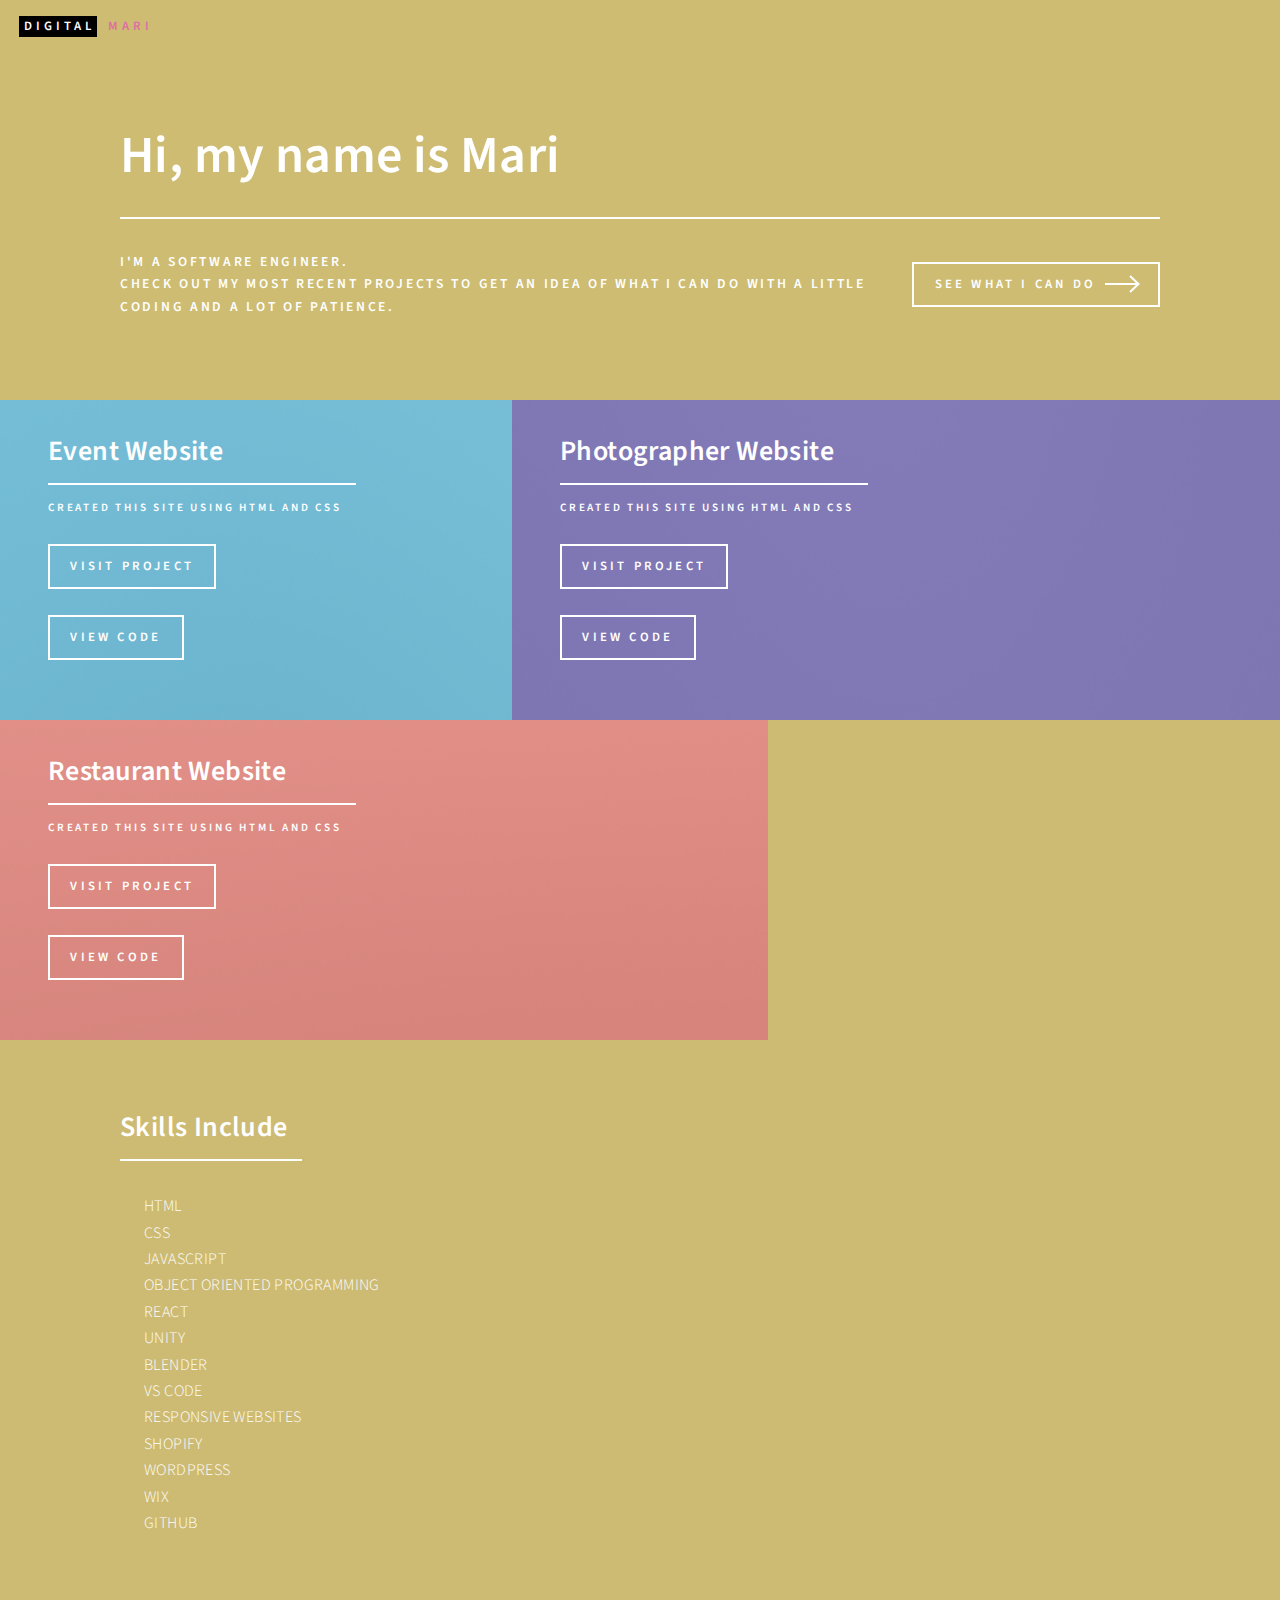
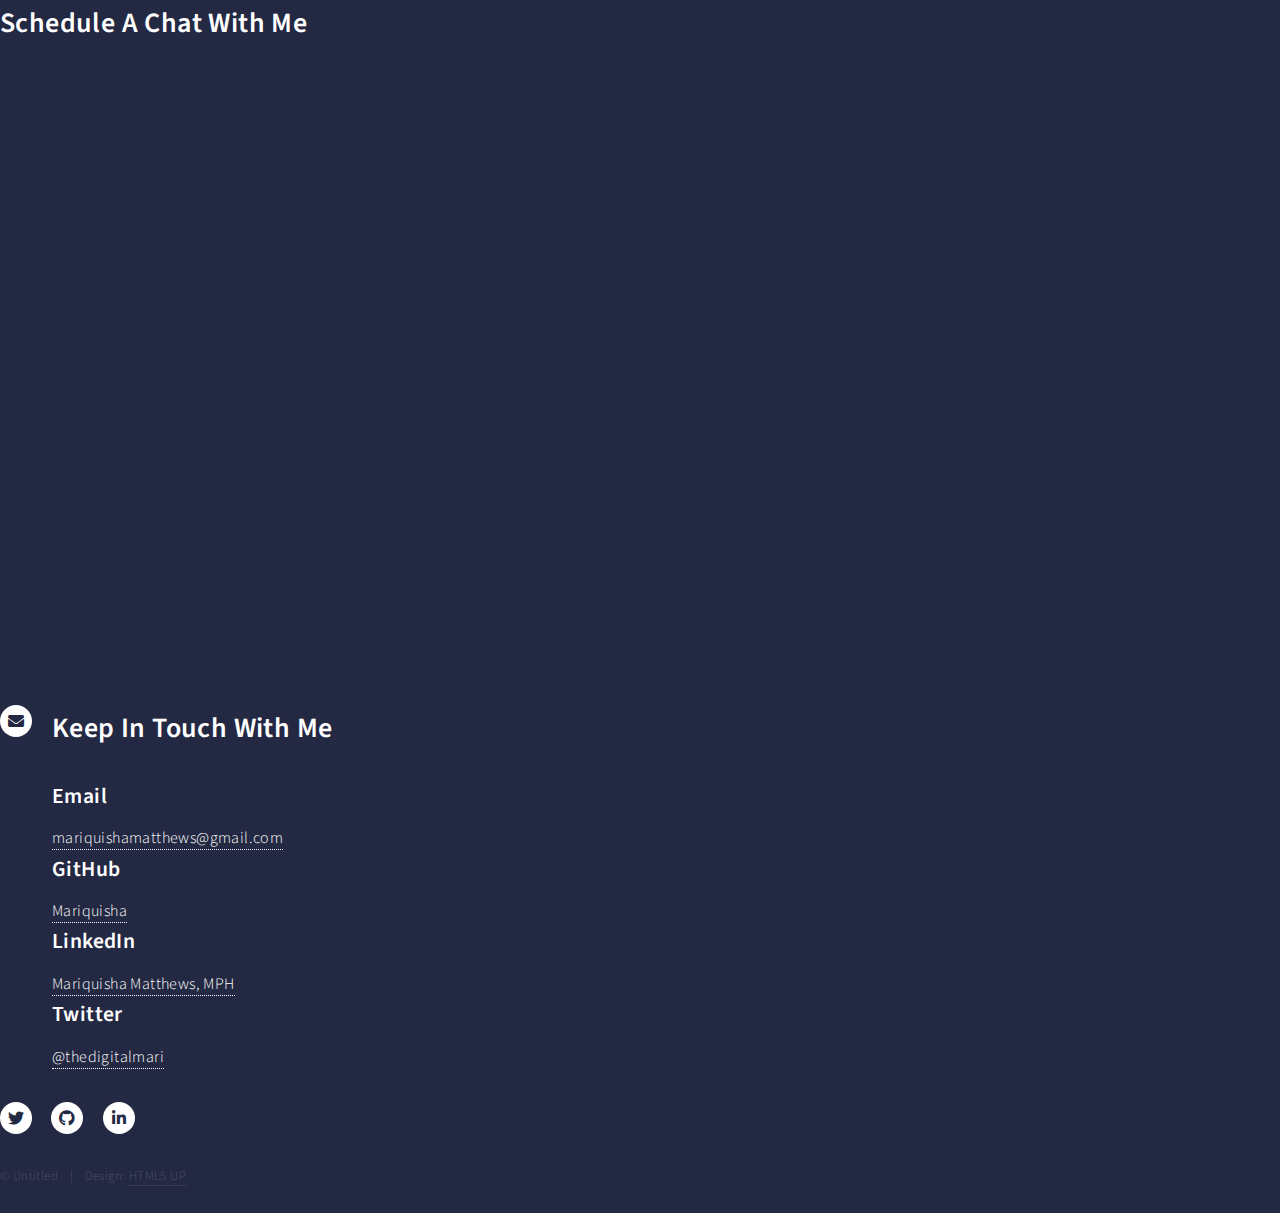
==== index.html @ dbc8e9da "Initial commit" ====
<!DOCTYPE HTML>
<!--
	Forty by HTML5 UP
	html5up.net | @ajlkn
	Free for personal and commercial use under the CCA 3.0 license (html5up.net/license)
-->
<html>
	<head>
		<title> The Digital Mari</title>
		<meta charset="utf-8" />
		<meta name="viewport" content="width=device-width, initial-scale=1, user-scalable=no" />
		<link rel="stylesheet" href="assets/css/main.css" />
		<noscript><link rel="stylesheet" href="assets/css/noscript.css" /></noscript>
	</head>
	<body class="is-preload">

		<!-- Wrapper -->
			<div id="wrapper">

				<!-- Header -->
					<header id="header" class="alt">
						<a href="index.html" class="logo"><strong>Digital</strong> <span>Mari</span></a>
						<!-- <nav>
							<a href="#menu">Menu</a>
						</nav> -->
					</header>

				<!-- Menu -->
					<!-- <nav id="menu">
						<ul class="links">
							<li><a href="index.html">Home</a></li>
							<li><a href="landing.html"> Recent Projects</a></li>
						</ul>
						<ul class="actions stacked">
							<li><a href="#contact" class="button primary fit">Contact Me</a></li>
						</ul>
					</nav> -->

				<!-- Banner -->
					<section id="banner" class="major">
						<div class="inner">
							<header class="major">
								<h1>Hi, my name is Mari</h1>
							</header>
							<div class="content">
								<p>I'm a Software Engineer. <br> Check out my most recent projects to get an idea of what I can do with a little coding and a lot of patience.</p>
								<ul class="actions">
									<li><a href="landing.html" class="button next scrolly">See What I Can Do</a></li>
								</ul>
							</div>
						</div>
					</section>

				<!-- Main -->
					<div id="main">

						<!-- One -->
							<section id="one" class="tiles">
								<article>
									<span class="image">
										<img src="images/pic01.jpg" alt="" />
									</span>
									<header class="major">
										<h3><a href="landing.html" class="link">Event Website</a></h3>
										<p>Created this Site using HTML and CSS</p> <br>
										<ul class="actions">
											<li><a href="generic.html" class="button">Visit Project</a></li> <br>
											<li><a href="generic.html" class="button">View Code</a></li>
										</ul>
									</header>
								</article>
								<article>
									<span class="image">
										<img src="images/pic02.jpg" alt="" />
									</span>
									<header class="major">
										<h3><a href="landing.html" class="link">Photographer Website</a></h3>
										<p>Created this Site using HTML and CSS</p> <br>
										<ul class="actions">
											<li><a href="generic.html" class="button">Visit Project</a></li> <br>
											<li><a href="generic.html" class="button">View Code</a></li>
										</ul>
									</header>
								</article>
								<article>
									<span class="image">
										<img src="images/pic03.jpg" alt="" />
									</span>
									<header class="major">
										<h3><a href="landing.html" class="link">Restaurant Website</a></h3>
										<p>Created this Site using HTML and CSS</p> <br>
										<ul class="actions">
											<li><a href="generic.html" class="button">Visit Project</a></li> <br>
											<li><a href="generic.html" class="button">View Code</a></li>
										</ul>
									</header>
								</article>
								<!-- <article>
									<span class="image">
										<img src="images/pic04.jpg" alt="" />
									</span>
									<header class="major">
										<h3><a href="landing.html" class="link">Ipsum</a></h3>
										<p>Nisl sed aliquam</p> <br>
										<ul class="actions">
											<li><a href="generic.html" class="button">Visit Project</a></li> <br>
											<li><a href="generic.html" class="button">View Code</a></li>
										</ul>
									</header>
								</article> -->
							</section>

						<!-- Two -->
							 <section id="two">
								<div class="inner">
									<header class="major">
										<h2>Skills Include</h2>
									</header>
									<ul>
										<li> HTML </li>
										<li> CSS </li>
										<li> JAVASCRIPT </li>
										<li> OBJECT ORIENTED PROGRAMMING</li>
										<li> REACT </li>
										<li> UNITY </li>
										<li> BLENDER </li>
										<li> VS CODE </li>
										<li> RESPONSIVE WEBSITES </li>
										<li> SHOPIFY </li>
										<li> WORDPRESS </li>
										<li> WIX </li>
										<li> GITHUB </li>
									</ul>
									<!--<ul class="actions">
										<li><a href="landing.html" class="button next">Get Started</a></li>
									</ul> -->
								</div>
							</section> 

					</div>

				<!-- Contact -->
				<!-- Calendly inline widget begin -->
				<h2> Schedule A Chat With Me</h2>
				<div class="calendly-inline-widget" data-url="https://calendly.com/mariquishamatthews" style="min-width:320px;height:630px;"></div>
				<script type="text/javascript" src="https://assets.calendly.com/assets/external/widget.js" async></script>
<!-- Calendly inline widget end -->
					<!-- <section id="contact">
						<div class="inner">
							<section>
								<h2> Contact Me</h2>
								<form method="post" action="#">
									<div class="fields">
										<div class="field half">
											<label for="name">Name</label>
											<input type="text" name="name" id="name" />
										</div>
										<div class="field half">
											<label for="email">Email</label>
											<input type="text" name="email" id="email" />
										</div>
										<div class="field">
											<label for="message">Message</label>
											<textarea name="message" id="message" rows="6"></textarea>
										</div>
									</div>
									<ul class="actions">
										<li><input type="submit" value="Send Message" class="primary" /></li><br>
										<li><input type="reset" value="Clear" /></li>
									</ul>
								</form>
							</section>
							<section class="split"> -->
								<section>
									<div class="contact-method">
										<h2> Keep In Touch With Me</h2>
										<span class="icon solid alt fa-envelope"></span>
										<h3>Email</h3>
										<a href="#">mariquishamatthews@gmail.com</a>
										<h3>GitHub</h3>
										<a href="https://github.com/Mariquisha">Mariquisha</a>
										<h3>LinkedIn</h3>
										<a href="https://www.linkedin.com/in/mariquisha-matthews-mph-8b26a1180/" >Mariquisha Matthews, MPH</a>
										<h3>Twitter</h3>
										<a href="https://twitter.com/thedigitalmari">@thedigitalmari</a>
									</div>
								</section>
							</section>
						</div>
					</section> 

				<!-- Footer -->
					<footer id="footer">
						<div class="inner">
							<ul class="icons">
								<li><a href="https://twitter.com/thedigitalmari" class="icon brands alt fa-twitter"><span class="label">Twitter</span></a></li>
								<li><a href="https://github.com/Mariquisha" class="icon brands alt fa-github"><span class="label">GitHub</span></a></li>
								<li><a href="https://www.linkedin.com/in/mariquisha-matthews-mph-8b26a1180/" class="icon brands alt fa-linkedin-in"><span class="label">LinkedIn</span></a></li>
							</ul>
							<ul class="copyright">
								<li>&copy; Untitled</li><li>Design: <a href="https://html5up.net">HTML5 UP</a></li>
							</ul>
						</div>
					</footer>

			</div>
		<!-- Calendly badge widget begin -->
<link href="https://assets.calendly.com/assets/external/widget.css" rel="stylesheet">
<script src="https://assets.calendly.com/assets/external/widget.js" type="text/javascript" async></script>
<script type="text/javascript">window.onload = function() { Calendly.initBadgeWidget({ url: 'https://calendly.com/mariquishamatthews', text: 'Schedule time with me :)', color: '#ffffff', textColor: '#000000', branding: true }); }</script>
<!-- Calendly badge widget end -->

		<!-- Scripts -->
			<script src="assets/js/jquery.min.js"></script>
			<script src="assets/js/jquery.scrolly.min.js"></script>
			<script src="assets/js/jquery.scrollex.min.js"></script>
			<script src="assets/js/browser.min.js"></script>
			<script src="assets/js/breakpoints.min.js"></script>
			<script src="assets/js/util.js"></script>
			<script src="assets/js/main.js"></script>

	</body>
</html>
---- assets/css/main.css ----
@import url(fontawesome-all.min.css);
@import url("https://fonts.googleapis.com/css?family=Source+Sans+Pro:300,300italic,600,600italic");

/*
	Forty by HTML5 UP
	html5up.net | @ajlkn
	Free for personal and commercial use under the CCA 3.0 license (html5up.net/license)
*/

html, body, div, span, applet, object,
iframe, h1, h2, h3, h4, h5, h6, p, blockquote,
pre, a, abbr, acronym, address, big, cite,
code, del, dfn, em, img, ins, kbd, q, s, samp,
small, strike, strong, sub, sup, tt, var, b,
u, i, center, dl, dt, dd, ol, ul, li, fieldset,
form, label, legend, table, caption, tbody,
tfoot, thead, tr, th, td, article, aside,
canvas, details, embed, figure, figcaption,
footer, header, hgroup, menu, nav, output, ruby,
section, summary, time, mark, audio, video {
	margin: 0;
	padding: 0;
	border: 0;
	font-size: 100%;
	font: inherit;
	vertical-align: baseline;}

article, aside, details, figcaption, figure,
footer, header, hgroup, menu, nav, section {
	display: block;}

body {
	line-height: 1;
}

ol, ul, li {
	list-style: none;
}

blockquote, q {
	quotes: none;
}

	blockquote:before, blockquote:after, q:before, q:after {
		content: '';
		content: none;
	}

table {
	border-collapse: collapse;
	border-spacing: 0;
}

body {
	-webkit-text-size-adjust: none;
}

mark {
	background-color: transparent;
	color: inherit;
}

input::-moz-focus-inner {
	border: 0;
	padding: 0;
}

input, select, textarea {
	-moz-appearance: none;
	-webkit-appearance: none;
	-ms-appearance: none;
	appearance: none;
}

/* Basic */

	@-ms-viewport {
		width: device-width;
	}

	body {
		-ms-overflow-style: scrollbar;
	}

	@media screen and (max-width: 480px) {

		html, body {
			min-width: 320px;
		}

	}

	html {
		box-sizing: border-box;
	}

	*, *:before, *:after {
		box-sizing: inherit;
	}

	body {
		background: #242943;
	}

		body.is-preload *, body.is-preload *:before, body.is-preload *:after {
			-moz-animation: none !important;
			-webkit-animation: none !important;
			-ms-animation: none !important;
			animation: none !important;
			-moz-transition: none !important;
			-webkit-transition: none !important;
			-ms-transition: none !important;
			transition: none !important;
		}

/* Type */

	body, input, select, textarea {
		color: #ffffff;
		font-family: "Source Sans Pro", Helvetica, sans-serif;
		font-size: 17pt;
		font-weight: 300;
		letter-spacing: 0.025em;
		line-height: 1.65;
	}

		@media screen and (max-width: 1680px) {

			body, input, select, textarea {
				font-size: 14pt;
			}

		}

		@media screen and (max-width: 1280px) {

			body, input, select, textarea {
				font-size: 12pt;
			}

		}

		@media screen and (max-width: 360px) {

			body, input, select, textarea {
				font-size: 11pt;
			}

		}

	a {
		-moz-transition: color 0.2s ease-in-out, border-bottom-color 0.2s ease-in-out;
		-webkit-transition: color 0.2s ease-in-out, border-bottom-color 0.2s ease-in-out;
		-ms-transition: color 0.2s ease-in-out, border-bottom-color 0.2s ease-in-out;
		transition: color 0.2s ease-in-out, border-bottom-color 0.2s ease-in-out;
		border-bottom: dotted 1px;
		color: inherit;
		text-decoration: none;
	}

		a:hover {
			border-bottom-color: transparent;
			color: #df6fa3 !important;
		}

		a:active {
			color: #53e3fb !important;
		}

	strong, b {
		color: #ffffff;
		font-weight: 600;
	}

	em, i {
		font-style: italic;
	}

	p {
		margin: 0 0 2em 0;
	}

	h1, h2, h3, h4, h5, h6 {
		color: #ffffff;
		font-weight: 600;
		line-height: 1.65;
		margin: 0 0 1em 0;
	}

		h1 a, h2 a, h3 a, h4 a, h5 a, h6 a {
			color: inherit;
			border-bottom: 0;
		}

	h1 {
		font-size: 2.5em;
	}

	h2 {
		font-size: 1.75em;
	}

	h3 {
		font-size: 1.35em;
	}

	h4 {
		font-size: 1.1em;
	}

	h5 {
		font-size: 0.9em;
	}

	h6 {
		font-size: 0.7em;
	}

	@media screen and (max-width: 736px) {

		h1 {
			font-size: 2em;
		}

		h2 {
			font-size: 1.5em;
		}

		h3 {
			font-size: 1.25em;
		}

	}

	sub {
		font-size: 0.8em;
		position: relative;
		top: 0.5em;
	}

	sup {
		font-size: 0.8em;
		position: relative;
		top: -0.5em;
	}

	blockquote {
		border-left: solid 4px rgba(212, 212, 255, 0.1);
		font-style: italic;
		margin: 0 0 2em 0;
		padding: 0.5em 0 0.5em 2em;
	}

	code {
		background: rgba(212, 212, 255, 0.035);
		font-family: "Courier New", monospace;
		font-size: 0.9em;
		margin: 0 0.25em;
		padding: 0.25em 0.65em;
	}

	pre {
		-webkit-overflow-scrolling: touch;
		font-family: "Courier New", monospace;
		font-size: 0.9em;
		margin: 0 0 2em 0;
	}

		pre code {
			display: block;
			line-height: 1.75;
			padding: 1em 1.5em;
			overflow-x: auto;
		}

	hr {
		border: 0;
		border-bottom: solid 1px rgba(212, 212, 255, 0.1);
		margin: 2em 0;
	}

		hr.major {
			margin: 3em 0;
		}

	.align-left {
		text-align: left;
	}

	.align-center {
		text-align: center;
	}

	.align-right {
		text-align: right;
	}

/* Row */

	.row {
		display: flex;
		flex-wrap: wrap;
		box-sizing: border-box;
		align-items: stretch;
	}

		.row > * {
			box-sizing: border-box;
		}

		.row.gtr-uniform > * > :last-child {
			margin-bottom: 0;
		}

		.row.aln-left {
			justify-content: flex-start;
		}

		.row.aln-center {
			justify-content: center;
		}

		.row.aln-right {
			justify-content: flex-end;
		}

		.row.aln-top {
			align-items: flex-start;
		}

		.row.aln-middle {
			align-items: center;
		}

		.row.aln-bottom {
			align-items: flex-end;
		}

		.row > .imp {
			order: -1;
		}

		.row > .col-1 {
			width: 8.33333%;
		}

		.row > .off-1 {
			margin-left: 8.33333%;
		}

		.row > .col-2 {
			width: 16.66667%;
		}

		.row > .off-2 {
			margin-left: 16.66667%;
		}

		.row > .col-3 {
			width: 25%;
		}

		.row > .off-3 {
			margin-left: 25%;
		}

		.row > .col-4 {
			width: 33.33333%;
		}

		.row > .off-4 {
			margin-left: 33.33333%;
		}

		.row > .col-5 {
			width: 41.66667%;
		}

		.row > .off-5 {
			margin-left: 41.66667%;
		}

		.row > .col-6 {
			width: 50%;
		}

		.row > .off-6 {
			margin-left: 50%;
		}

		.row > .col-7 {
			width: 58.33333%;
		}

		.row > .off-7 {
			margin-left: 58.33333%;
		}

		.row > .col-8 {
			width: 66.66667%;
		}

		.row > .off-8 {
			margin-left: 66.66667%;
		}

		.row > .col-9 {
			width: 75%;
		}

		.row > .off-9 {
			margin-left: 75%;
		}

		.row > .col-10 {
			width: 83.33333%;
		}

		.row > .off-10 {
			margin-left: 83.33333%;
		}

		.row > .col-11 {
			width: 91.66667%;
		}

		.row > .off-11 {
			margin-left: 91.66667%;
		}

		.row > .col-12 {
			width: 100%;
		}

		.row > .off-12 {
			margin-left: 100%;
		}

		.row.gtr-0 {
			margin-top: 0;
			margin-left: 0em;
		}

			.row.gtr-0 > * {
				padding: 0 0 0 0em;
			}

			.row.gtr-0.gtr-uniform {
				margin-top: 0em;
			}

				.row.gtr-0.gtr-uniform > * {
					padding-top: 0em;
				}

		.row.gtr-25 {
			margin-top: 0;
			margin-left: -0.5em;
		}

			.row.gtr-25 > * {
				padding: 0 0 0 0.5em;
			}

			.row.gtr-25.gtr-uniform {
				margin-top: -0.5em;
			}

				.row.gtr-25.gtr-uniform > * {
					padding-top: 0.5em;
				}

		.row.gtr-50 {
			margin-top: 0;
			margin-left: -1em;
		}

			.row.gtr-50 > * {
				padding: 0 0 0 1em;
			}

			.row.gtr-50.gtr-uniform {
				margin-top: -1em;
			}

				.row.gtr-50.gtr-uniform > * {
					padding-top: 1em;
				}

		.row {
			margin-top: 0;
			margin-left: -2em;
		}

			.row > * {
				padding: 0 0 0 2em;
			}

			.row.gtr-uniform {
				margin-top: -2em;
			}

				.row.gtr-uniform > * {
					padding-top: 2em;
				}

		.row.gtr-150 {
			margin-top: 0;
			margin-left: -3em;
		}

			.row.gtr-150 > * {
				padding: 0 0 0 3em;
			}

			.row.gtr-150.gtr-uniform {
				margin-top: -3em;
			}

				.row.gtr-150.gtr-uniform > * {
					padding-top: 3em;
				}

		.row.gtr-200 {
			margin-top: 0;
			margin-left: -4em;
		}

			.row.gtr-200 > * {
				padding: 0 0 0 4em;
			}

			.row.gtr-200.gtr-uniform {
				margin-top: -4em;
			}

				.row.gtr-200.gtr-uniform > * {
					padding-top: 4em;
				}

		@media screen and (max-width: 1680px) {

			.row {
				display: flex;
				flex-wrap: wrap;
				box-sizing: border-box;
				align-items: stretch;
			}

				.row > * {
					box-sizing: border-box;
				}

				.row.gtr-uniform > * > :last-child {
					margin-bottom: 0;
				}

				.row.aln-left {
					justify-content: flex-start;
				}

				.row.aln-center {
					justify-content: center;
				}

				.row.aln-right {
					justify-content: flex-end;
				}

				.row.aln-top {
					align-items: flex-start;
				}

				.row.aln-middle {
					align-items: center;
				}

				.row.aln-bottom {
					align-items: flex-end;
				}

				.row > .imp-xlarge {
					order: -1;
				}

				.row > .col-1-xlarge {
					width: 8.33333%;
				}

				.row > .off-1-xlarge {
					margin-left: 8.33333%;
				}

				.row > .col-2-xlarge {
					width: 16.66667%;
				}

				.row > .off-2-xlarge {
					margin-left: 16.66667%;
				}

				.row > .col-3-xlarge {
					width: 25%;
				}

				.row > .off-3-xlarge {
					margin-left: 25%;
				}

				.row > .col-4-xlarge {
					width: 33.33333%;
				}

				.row > .off-4-xlarge {
					margin-left: 33.33333%;
				}

				.row > .col-5-xlarge {
					width: 41.66667%;
				}

				.row > .off-5-xlarge {
					margin-left: 41.66667%;
				}

				.row > .col-6-xlarge {
					width: 50%;
				}

				.row > .off-6-xlarge {
					margin-left: 50%;
				}

				.row > .col-7-xlarge {
					width: 58.33333%;
				}

				.row > .off-7-xlarge {
					margin-left: 58.33333%;
				}

				.row > .col-8-xlarge {
					width: 66.66667%;
				}

				.row > .off-8-xlarge {
					margin-left: 66.66667%;
				}

				.row > .col-9-xlarge {
					width: 75%;
				}

				.row > .off-9-xlarge {
					margin-left: 75%;
				}

				.row > .col-10-xlarge {
					width: 83.33333%;
				}

				.row > .off-10-xlarge {
					margin-left: 83.33333%;
				}

				.row > .col-11-xlarge {
					width: 91.66667%;
				}

				.row > .off-11-xlarge {
					margin-left: 91.66667%;
				}

				.row > .col-12-xlarge {
					width: 100%;
				}

				.row > .off-12-xlarge {
					margin-left: 100%;
				}

				.row.gtr-0 {
					margin-top: 0;
					margin-left: 0em;
				}

					.row.gtr-0 > * {
						padding: 0 0 0 0em;
					}

					.row.gtr-0.gtr-uniform {
						margin-top: 0em;
					}

						.row.gtr-0.gtr-uniform > * {
							padding-top: 0em;
						}

				.row.gtr-25 {
					margin-top: 0;
					margin-left: -0.5em;
				}

					.row.gtr-25 > * {
						padding: 0 0 0 0.5em;
					}

					.row.gtr-25.gtr-uniform {
						margin-top: -0.5em;
					}

						.row.gtr-25.gtr-uniform > * {
							padding-top: 0.5em;
						}

				.row.gtr-50 {
					margin-top: 0;
					margin-left: -1em;
				}

					.row.gtr-50 > * {
						padding: 0 0 0 1em;
					}

					.row.gtr-50.gtr-uniform {
						margin-top: -1em;
					}

						.row.gtr-50.gtr-uniform > * {
							padding-top: 1em;
						}

				.row {
					margin-top: 0;
					margin-left: -2em;
				}

					.row > * {
						padding: 0 0 0 2em;
					}

					.row.gtr-uniform {
						margin-top: -2em;
					}

						.row.gtr-uniform > * {
							padding-top: 2em;
						}

				.row.gtr-150 {
					margin-top: 0;
					margin-left: -3em;
				}

					.row.gtr-150 > * {
						padding: 0 0 0 3em;
					}

					.row.gtr-150.gtr-uniform {
						margin-top: -3em;
					}

						.row.gtr-150.gtr-uniform > * {
							padding-top: 3em;
						}

				.row.gtr-200 {
					margin-top: 0;
					margin-left: -4em;
				}

					.row.gtr-200 > * {
						padding: 0 0 0 4em;
					}

					.row.gtr-200.gtr-uniform {
						margin-top: -4em;
					}

						.row.gtr-200.gtr-uniform > * {
							padding-top: 4em;
						}

		}

		@media screen and (max-width: 1280px) {

			.row {
				display: flex;
				flex-wrap: wrap;
				box-sizing: border-box;
				align-items: stretch;
			}

				.row > * {
					box-sizing: border-box;
				}

				.row.gtr-uniform > * > :last-child {
					margin-bottom: 0;
				}

				.row.aln-left {
					justify-content: flex-start;
				}

				.row.aln-center {
					justify-content: center;
				}

				.row.aln-right {
					justify-content: flex-end;
				}

				.row.aln-top {
					align-items: flex-start;
				}

				.row.aln-middle {
					align-items: center;
				}

				.row.aln-bottom {
					align-items: flex-end;
				}

				.row > .imp-large {
					order: -1;
				}

				.row > .col-1-large {
					width: 8.33333%;
				}

				.row > .off-1-large {
					margin-left: 8.33333%;
				}

				.row > .col-2-large {
					width: 16.66667%;
				}

				.row > .off-2-large {
					margin-left: 16.66667%;
				}

				.row > .col-3-large {
					width: 25%;
				}

				.row > .off-3-large {
					margin-left: 25%;
				}

				.row > .col-4-large {
					width: 33.33333%;
				}

				.row > .off-4-large {
					margin-left: 33.33333%;
				}

				.row > .col-5-large {
					width: 41.66667%;
				}

				.row > .off-5-large {
					margin-left: 41.66667%;
				}

				.row > .col-6-large {
					width: 50%;
				}

				.row > .off-6-large {
					margin-left: 50%;
				}

				.row > .col-7-large {
					width: 58.33333%;
				}

				.row > .off-7-large {
					margin-left: 58.33333%;
				}

				.row > .col-8-large {
					width: 66.66667%;
				}

				.row > .off-8-large {
					margin-left: 66.66667%;
				}

				.row > .col-9-large {
					width: 75%;
				}

				.row > .off-9-large {
					margin-left: 75%;
				}

				.row > .col-10-large {
					width: 83.33333%;
				}

				.row > .off-10-large {
					margin-left: 83.33333%;
				}

				.row > .col-11-large {
					width: 91.66667%;
				}

				.row > .off-11-large {
					margin-left: 91.66667%;
				}

				.row > .col-12-large {
					width: 100%;
				}

				.row > .off-12-large {
					margin-left: 100%;
				}

				.row.gtr-0 {
					margin-top: 0;
					margin-left: 0em;
				}

					.row.gtr-0 > * {
						padding: 0 0 0 0em;
					}

					.row.gtr-0.gtr-uniform {
						margin-top: 0em;
					}

						.row.gtr-0.gtr-uniform > * {
							padding-top: 0em;
						}

				.row.gtr-25 {
					margin-top: 0;
					margin-left: -0.375em;
				}

					.row.gtr-25 > * {
						padding: 0 0 0 0.375em;
					}

					.row.gtr-25.gtr-uniform {
						margin-top: -0.375em;
					}

						.row.gtr-25.gtr-uniform > * {
							padding-top: 0.375em;
						}

				.row.gtr-50 {
					margin-top: 0;
					margin-left: -0.75em;
				}

					.row.gtr-50 > * {
						padding: 0 0 0 0.75em;
					}

					.row.gtr-50.gtr-uniform {
						margin-top: -0.75em;
					}

						.row.gtr-50.gtr-uniform > * {
							padding-top: 0.75em;
						}

				.row {
					margin-top: 0;
					margin-left: -1.5em;
				}

					.row > * {
						padding: 0 0 0 1.5em;
					}

					.row.gtr-uniform {
						margin-top: -1.5em;
					}

						.row.gtr-uniform > * {
							padding-top: 1.5em;
						}

				.row.gtr-150 {
					margin-top: 0;
					margin-left: -2.25em;
				}

					.row.gtr-150 > * {
						padding: 0 0 0 2.25em;
					}

					.row.gtr-150.gtr-uniform {
						margin-top: -2.25em;
					}

						.row.gtr-150.gtr-uniform > * {
							padding-top: 2.25em;
						}

				.row.gtr-200 {
					margin-top: 0;
					margin-left: -3em;
				}

					.row.gtr-200 > * {
						padding: 0 0 0 3em;
					}

					.row.gtr-200.gtr-uniform {
						margin-top: -3em;
					}

						.row.gtr-200.gtr-uniform > * {
							padding-top: 3em;
						}

		}

		@media screen and (max-width: 980px) {

			.row {
				display: flex;
				flex-wrap: wrap;
				box-sizing: border-box;
				align-items: stretch;
			}

				.row > * {
					box-sizing: border-box;
				}

				.row.gtr-uniform > * > :last-child {
					margin-bottom: 0;
				}

				.row.aln-left {
					justify-content: flex-start;
				}

				.row.aln-center {
					justify-content: center;
				}

				.row.aln-right {
					justify-content: flex-end;
				}

				.row.aln-top {
					align-items: flex-start;
				}

				.row.aln-middle {
					align-items: center;
				}

				.row.aln-bottom {
					align-items: flex-end;
				}

				.row > .imp-medium {
					order: -1;
				}

				.row > .col-1-medium {
					width: 8.33333%;
				}

				.row > .off-1-medium {
					margin-left: 8.33333%;
				}

				.row > .col-2-medium {
					width: 16.66667%;
				}

				.row > .off-2-medium {
					margin-left: 16.66667%;
				}

				.row > .col-3-medium {
					width: 25%;
				}

				.row > .off-3-medium {
					margin-left: 25%;
				}

				.row > .col-4-medium {
					width: 33.33333%;
				}

				.row > .off-4-medium {
					margin-left: 33.33333%;
				}

				.row > .col-5-medium {
					width: 41.66667%;
				}

				.row > .off-5-medium {
					margin-left: 41.66667%;
				}

				.row > .col-6-medium {
					width: 50%;
				}

				.row > .off-6-medium {
					margin-left: 50%;
				}

				.row > .col-7-medium {
					width: 58.33333%;
				}

				.row > .off-7-medium {
					margin-left: 58.33333%;
				}

				.row > .col-8-medium {
					width: 66.66667%;
				}

				.row > .off-8-medium {
					margin-left: 66.66667%;
				}

				.row > .col-9-medium {
					width: 75%;
				}

				.row > .off-9-medium {
					margin-left: 75%;
				}

				.row > .col-10-medium {
					width: 83.33333%;
				}

				.row > .off-10-medium {
					margin-left: 83.33333%;
				}

				.row > .col-11-medium {
					width: 91.66667%;
				}

				.row > .off-11-medium {
					margin-left: 91.66667%;
				}

				.row > .col-12-medium {
					width: 100%;
				}

				.row > .off-12-medium {
					margin-left: 100%;
				}

				.row.gtr-0 {
					margin-top: 0;
					margin-left: 0em;
				}

					.row.gtr-0 > * {
						padding: 0 0 0 0em;
					}

					.row.gtr-0.gtr-uniform {
						margin-top: 0em;
					}

						.row.gtr-0.gtr-uniform > * {
							padding-top: 0em;
						}

				.row.gtr-25 {
					margin-top: 0;
					margin-left: -0.375em;
				}

					.row.gtr-25 > * {
						padding: 0 0 0 0.375em;
					}

					.row.gtr-25.gtr-uniform {
						margin-top: -0.375em;
					}

						.row.gtr-25.gtr-uniform > * {
							padding-top: 0.375em;
						}

				.row.gtr-50 {
					margin-top: 0;
					margin-left: -0.75em;
				}

					.row.gtr-50 > * {
						padding: 0 0 0 0.75em;
					}

					.row.gtr-50.gtr-uniform {
						margin-top: -0.75em;
					}

						.row.gtr-50.gtr-uniform > * {
							padding-top: 0.75em;
						}

				.row {
					margin-top: 0;
					margin-left: -1.5em;
				}

					.row > * {
						padding: 0 0 0 1.5em;
					}

					.row.gtr-uniform {
						margin-top: -1.5em;
					}

						.row.gtr-uniform > * {
							padding-top: 1.5em;
						}

				.row.gtr-150 {
					margin-top: 0;
					margin-left: -2.25em;
				}

					.row.gtr-150 > * {
						padding: 0 0 0 2.25em;
					}

					.row.gtr-150.gtr-uniform {
						margin-top: -2.25em;
					}

						.row.gtr-150.gtr-uniform > * {
							padding-top: 2.25em;
						}

				.row.gtr-200 {
					margin-top: 0;
					margin-left: -3em;
				}

					.row.gtr-200 > * {
						padding: 0 0 0 3em;
					}

					.row.gtr-200.gtr-uniform {
						margin-top: -3em;
					}

						.row.gtr-200.gtr-uniform > * {
							padding-top: 3em;
						}

		}

		@media screen and (max-width: 736px) {

			.row {
				display: flex;
				flex-wrap: wrap;
				box-sizing: border-box;
				align-items: stretch;
			}

				.row > * {
					box-sizing: border-box;
				}

				.row.gtr-uniform > * > :last-child {
					margin-bottom: 0;
				}

				.row.aln-left {
					justify-content: flex-start;
				}

				.row.aln-center {
					justify-content: center;
				}

				.row.aln-right {
					justify-content: flex-end;
				}

				.row.aln-top {
					align-items: flex-start;
				}

				.row.aln-middle {
					align-items: center;
				}

				.row.aln-bottom {
					align-items: flex-end;
				}

				.row > .imp-small {
					order: -1;
				}

				.row > .col-1-small {
					width: 8.33333%;
				}

				.row > .off-1-small {
					margin-left: 8.33333%;
				}

				.row > .col-2-small {
					width: 16.66667%;
				}

				.row > .off-2-small {
					margin-left: 16.66667%;
				}

				.row > .col-3-small {
					width: 25%;
				}

				.row > .off-3-small {
					margin-left: 25%;
				}

				.row > .col-4-small {
					width: 33.33333%;
				}

				.row > .off-4-small {
					margin-left: 33.33333%;
				}

				.row > .col-5-small {
					width: 41.66667%;
				}

				.row > .off-5-small {
					margin-left: 41.66667%;
				}

				.row > .col-6-small {
					width: 50%;
				}

				.row > .off-6-small {
					margin-left: 50%;
				}

				.row > .col-7-small {
					width: 58.33333%;
				}

				.row > .off-7-small {
					margin-left: 58.33333%;
				}

				.row > .col-8-small {
					width: 66.66667%;
				}

				.row > .off-8-small {
					margin-left: 66.66667%;
				}

				.row > .col-9-small {
					width: 75%;
				}

				.row > .off-9-small {
					margin-left: 75%;
				}

				.row > .col-10-small {
					width: 83.33333%;
				}

				.row > .off-10-small {
					margin-left: 83.33333%;
				}

				.row > .col-11-small {
					width: 91.66667%;
				}

				.row > .off-11-small {
					margin-left: 91.66667%;
				}

				.row > .col-12-small {
					width: 100%;
				}

				.row > .off-12-small {
					margin-left: 100%;
				}

				.row.gtr-0 {
					margin-top: 0;
					margin-left: 0em;
				}

					.row.gtr-0 > * {
						padding: 0 0 0 0em;
					}

					.row.gtr-0.gtr-uniform {
						margin-top: 0em;
					}

						.row.gtr-0.gtr-uniform > * {
							padding-top: 0em;
						}

				.row.gtr-25 {
					margin-top: 0;
					margin-left: -0.3125em;
				}

					.row.gtr-25 > * {
						padding: 0 0 0 0.3125em;
					}

					.row.gtr-25.gtr-uniform {
						margin-top: -0.3125em;
					}

						.row.gtr-25.gtr-uniform > * {
							padding-top: 0.3125em;
						}

				.row.gtr-50 {
					margin-top: 0;
					margin-left: -0.625em;
				}

					.row.gtr-50 > * {
						padding: 0 0 0 0.625em;
					}

					.row.gtr-50.gtr-uniform {
						margin-top: -0.625em;
					}

						.row.gtr-50.gtr-uniform > * {
							padding-top: 0.625em;
						}

				.row {
					margin-top: 0;
					margin-left: -1.25em;
				}

					.row > * {
						padding: 0 0 0 1.25em;
					}

					.row.gtr-uniform {
						margin-top: -1.25em;
					}

						.row.gtr-uniform > * {
							padding-top: 1.25em;
						}

				.row.gtr-150 {
					margin-top: 0;
					margin-left: -1.875em;
				}

					.row.gtr-150 > * {
						padding: 0 0 0 1.875em;
					}

					.row.gtr-150.gtr-uniform {
						margin-top: -1.875em;
					}

						.row.gtr-150.gtr-uniform > * {
							padding-top: 1.875em;
						}

				.row.gtr-200 {
					margin-top: 0;
					margin-left: -2.5em;
				}

					.row.gtr-200 > * {
						padding: 0 0 0 2.5em;
					}

					.row.gtr-200.gtr-uniform {
						margin-top: -2.5em;
					}

						.row.gtr-200.gtr-uniform > * {
							padding-top: 2.5em;
						}

		}

		@media screen and (max-width: 480px) {

			.row {
				display: flex;
				flex-wrap: wrap;
				box-sizing: border-box;
				align-items: stretch;
			}

				.row > * {
					box-sizing: border-box;
				}

				.row.gtr-uniform > * > :last-child {
					margin-bottom: 0;
				}

				.row.aln-left {
					justify-content: flex-start;
				}

				.row.aln-center {
					justify-content: center;
				}

				.row.aln-right {
					justify-content: flex-end;
				}

				.row.aln-top {
					align-items: flex-start;
				}

				.row.aln-middle {
					align-items: center;
				}

				.row.aln-bottom {
					align-items: flex-end;
				}

				.row > .imp-xsmall {
					order: -1;
				}

				.row > .col-1-xsmall {
					width: 8.33333%;
				}

				.row > .off-1-xsmall {
					margin-left: 8.33333%;
				}

				.row > .col-2-xsmall {
					width: 16.66667%;
				}

				.row > .off-2-xsmall {
					margin-left: 16.66667%;
				}

				.row > .col-3-xsmall {
					width: 25%;
				}

				.row > .off-3-xsmall {
					margin-left: 25%;
				}

				.row > .col-4-xsmall {
					width: 33.33333%;
				}

				.row > .off-4-xsmall {
					margin-left: 33.33333%;
				}

				.row > .col-5-xsmall {
					width: 41.66667%;
				}

				.row > .off-5-xsmall {
					margin-left: 41.66667%;
				}

				.row > .col-6-xsmall {
					width: 50%;
				}

				.row > .off-6-xsmall {
					margin-left: 50%;
				}

				.row > .col-7-xsmall {
					width: 58.33333%;
				}

				.row > .off-7-xsmall {
					margin-left: 58.33333%;
				}

				.row > .col-8-xsmall {
					width: 66.66667%;
				}

				.row > .off-8-xsmall {
					margin-left: 66.66667%;
				}

				.row > .col-9-xsmall {
					width: 75%;
				}

				.row > .off-9-xsmall {
					margin-left: 75%;
				}

				.row > .col-10-xsmall {
					width: 83.33333%;
				}

				.row > .off-10-xsmall {
					margin-left: 83.33333%;
				}

				.row > .col-11-xsmall {
					width: 91.66667%;
				}

				.row > .off-11-xsmall {
					margin-left: 91.66667%;
				}

				.row > .col-12-xsmall {
					width: 100%;
				}

				.row > .off-12-xsmall {
					margin-left: 100%;
				}

				.row.gtr-0 {
					margin-top: 0;
					margin-left: 0em;
				}

					.row.gtr-0 > * {
						padding: 0 0 0 0em;
					}

					.row.gtr-0.gtr-uniform {
						margin-top: 0em;
					}

						.row.gtr-0.gtr-uniform > * {
							padding-top: 0em;
						}

				.row.gtr-25 {
					margin-top: 0;
					margin-left: -0.3125em;
				}

					.row.gtr-25 > * {
						padding: 0 0 0 0.3125em;
					}

					.row.gtr-25.gtr-uniform {
						margin-top: -0.3125em;
					}

						.row.gtr-25.gtr-uniform > * {
							padding-top: 0.3125em;
						}

				.row.gtr-50 {
					margin-top: 0;
					margin-left: -0.625em;
				}

					.row.gtr-50 > * {
						padding: 0 0 0 0.625em;
					}

					.row.gtr-50.gtr-uniform {
						margin-top: -0.625em;
					}

						.row.gtr-50.gtr-uniform > * {
							padding-top: 0.625em;
						}

				.row {
					margin-top: 0;
					margin-left: -1.25em;
				}

					.row > * {
						padding: 0 0 0 1.25em;
					}

					.row.gtr-uniform {
						margin-top: -1.25em;
					}

						.row.gtr-uniform > * {
							padding-top: 1.25em;
						}

				.row.gtr-150 {
					margin-top: 0;
					margin-left: -1.875em;
				}

					.row.gtr-150 > * {
						padding: 0 0 0 1.875em;
					}

					.row.gtr-150.gtr-uniform {
						margin-top: -1.875em;
					}

						.row.gtr-150.gtr-uniform > * {
							padding-top: 1.875em;
						}

				.row.gtr-200 {
					margin-top: 0;
					margin-left: -2.5em;
				}

					.row.gtr-200 > * {
						padding: 0 0 0 2.5em;
					}

					.row.gtr-200.gtr-uniform {
						margin-top: -2.5em;
					}

						.row.gtr-200.gtr-uniform > * {
							padding-top: 2.5em;
						}

		}

/* Section/Article */

	section.special, article.special {
		text-align: center;
	}

	header.major {
		width: -moz-max-content;
		width: -webkit-max-content;
		width: -ms-max-content;
		width: max-content;
		margin-bottom: 2em;
	}

		header.major > :first-child {
			margin-bottom: 0;
			width: calc(100% + 0.5em);
		}

			header.major > :first-child:after {
				content: '';
				background-color: #ffffff;
				display: block;
				height: 2px;
				margin: 0.325em 0 0.5em 0;
				width: 100%;
			}

		header.major > p {
			font-size: 0.7em;
			font-weight: 600;
			letter-spacing: 0.25em;
			margin-bottom: 0;
			text-transform: uppercase;
		}

		body.is-ie header.major > :first-child:after {
			max-width: 9em;
		}

		body.is-ie header.major > h1:after {
			max-width: 100% !important;
		}

	@media screen and (max-width: 736px) {

		header.major > p br {
			display: none;
		}

	}

/* Form */

	form {
		margin: 0 0 2em 0;
	}

		form > :last-child {
			margin-bottom: 0;
		}

		form > .fields {
			display: -moz-flex;
			display: -webkit-flex;
			display: -ms-flex;
			display: flex;
			-moz-flex-wrap: wrap;
			-webkit-flex-wrap: wrap;
			-ms-flex-wrap: wrap;
			flex-wrap: wrap;
			width: calc(100% + 3em);
			margin: -1.5em 0 2em -1.5em;
		}

			form > .fields > .field {
				-moz-flex-grow: 0;
				-webkit-flex-grow: 0;
				-ms-flex-grow: 0;
				flex-grow: 0;
				-moz-flex-shrink: 0;
				-webkit-flex-shrink: 0;
				-ms-flex-shrink: 0;
				flex-shrink: 0;
				padding: 1.5em 0 0 1.5em;
				width: calc(100% - 1.5em);
			}

				form > .fields > .field.half {
					width: calc(50% - 0.75em);
				}

				form > .fields > .field.third {
					width: calc(100%/3 - 0.5em);
				}

				form > .fields > .field.quarter {
					width: calc(25% - 0.375em);
				}

		@media screen and (max-width: 480px) {

			form > .fields {
				width: calc(100% + 3em);
				margin: -1.5em 0 2em -1.5em;
			}

				form > .fields > .field {
					padding: 1.5em 0 0 1.5em;
					width: calc(100% - 1.5em);
				}

					form > .fields > .field.half {
						width: calc(100% - 1.5em);
					}

					form > .fields > .field.third {
						width: calc(100% - 1.5em);
					}

					form > .fields > .field.quarter {
						width: calc(100% - 1.5em);
					}

		}

	label {
		color: #ffffff;
		display: block;
		font-size: 0.8em;
		font-weight: 600;
		letter-spacing: 0.25em;
		margin: 0 0 1em 0;
		text-transform: uppercase;
	}

	input[type="text"],
	input[type="password"],
	input[type="email"],
	input[type="tel"],
	input[type="search"],
	input[type="url"],
	select,
	textarea {
		-moz-appearance: none;
		-webkit-appearance: none;
		-ms-appearance: none;
		appearance: none;
		background: rgba(212, 212, 255, 0.035);
		border: none;
		border-radius: 0;
		color: inherit;
		display: block;
		outline: 0;
		padding: 0 1em;
		text-decoration: none;
		width: 100%;
	}

		input[type="text"]:invalid,
		input[type="password"]:invalid,
		input[type="email"]:invalid,
		input[type="tel"]:invalid,
		input[type="search"]:invalid,
		input[type="url"]:invalid,
		select:invalid,
		textarea:invalid {
			box-shadow: none;
		}

		input[type="text"]:focus,
		input[type="password"]:focus,
		input[type="email"]:focus,
		input[type="tel"]:focus,
		input[type="search"]:focus,
		input[type="url"]:focus,
		select:focus,
		textarea:focus {
			border-color: #9bf1ff;
			box-shadow: 0 0 0 2px #9bf1ff;
		}

	select {
		background-image: url("data:image/svg+xml;charset=utf8,%3Csvg xmlns='http://www.w3.org/2000/svg' width='40' height='40' preserveAspectRatio='none' viewBox='0 0 40 40'%3E%3Cpath d='M9.4,12.3l10.4,10.4l10.4-10.4c0.2-0.2,0.5-0.4,0.9-0.4c0.3,0,0.6,0.1,0.9,0.4l3.3,3.3c0.2,0.2,0.4,0.5,0.4,0.9 c0,0.4-0.1,0.6-0.4,0.9L20.7,31.9c-0.2,0.2-0.5,0.4-0.9,0.4c-0.3,0-0.6-0.1-0.9-0.4L4.3,17.3c-0.2-0.2-0.4-0.5-0.4-0.9 c0-0.4,0.1-0.6,0.4-0.9l3.3-3.3c0.2-0.2,0.5-0.4,0.9-0.4S9.1,12.1,9.4,12.3z' fill='rgba(212, 212, 255, 0.1)' /%3E%3C/svg%3E");
		background-size: 1.25rem;
		background-repeat: no-repeat;
		background-position: calc(100% - 1rem) center;
		height: 2.75em;
		padding-right: 2.75em;
		text-overflow: ellipsis;
	}

		select option {
			color: #ffffff;
			background: #242943;
		}

		select:focus::-ms-value {
			background-color: transparent;
		}

		select::-ms-expand {
			display: none;
		}

	input[type="text"],
	input[type="password"],
	input[type="email"],
	input[type="tel"],
	input[type="search"],
	input[type="url"],
	select {
		height: 2.75em;
	}

	textarea {
		padding: 0.75em 1em;
	}

	input[type="checkbox"],
	input[type="radio"] {
		-moz-appearance: none;
		-webkit-appearance: none;
		-ms-appearance: none;
		appearance: none;
		display: block;
		float: left;
		margin-right: -2em;
		opacity: 0;
		width: 1em;
		z-index: -1;
	}

		input[type="checkbox"] + label,
		input[type="radio"] + label {
			text-decoration: none;
			color: #ffffff;
			cursor: pointer;
			display: inline-block;
			font-weight: 300;
			padding-left: 2.65em;
			padding-right: 0.75em;
			position: relative;
		}

			input[type="checkbox"] + label:before,
			input[type="radio"] + label:before {
				-moz-osx-font-smoothing: grayscale;
				-webkit-font-smoothing: antialiased;
				display: inline-block;
				font-style: normal;
				font-variant: normal;
				text-rendering: auto;
				line-height: 1;
				text-transform: none !important;
				font-family: 'Font Awesome 5 Free';
				font-weight: 900;
			}

			input[type="checkbox"] + label:before,
			input[type="radio"] + label:before {
				background: rgba(212, 212, 255, 0.035);
				content: '';
				display: inline-block;
				font-size: 0.8em;
				height: 2.0625em;
				left: 0;
				letter-spacing: 0;
				line-height: 2.0625em;
				position: absolute;
				text-align: center;
				top: 0;
				width: 2.0625em;
			}

		input[type="checkbox"]:checked + label:before,
		input[type="radio"]:checked + label:before {
			background: #ffffff;
			border-color: #9bf1ff;
			content: '\f00c';
			color: #242943;
		}

		input[type="checkbox"]:focus + label:before,
		input[type="radio"]:focus + label:before {
			box-shadow: 0 0 0 2px #9bf1ff;
		}

	input[type="radio"] + label:before {
		border-radius: 100%;
	}

	::-webkit-input-placeholder {
		color: rgba(244, 244, 255, 0.2) !important;
		opacity: 1.0;
	}

	:-moz-placeholder {
		color: rgba(244, 244, 255, 0.2) !important;
		opacity: 1.0;
	}

	::-moz-placeholder {
		color: rgba(244, 244, 255, 0.2) !important;
		opacity: 1.0;
	}

	:-ms-input-placeholder {
		color: rgba(244, 244, 255, 0.2) !important;
		opacity: 1.0;
	}

/* Box */

	.box {
		border: solid 1px rgba(212, 212, 255, 0.1);
		margin-bottom: 2em;
		padding: 1.5em;
	}

		.box > :last-child,
		.box > :last-child > :last-child,
		.box > :last-child > :last-child > :last-child {
			margin-bottom: 0;
		}

		.box.alt {
			border: 0;
			border-radius: 0;
			padding: 0;
		}

/* Icon */

	.icon {
		text-decoration: none;
		border-bottom: none;
		position: relative;
	}

		.icon:before {
			-moz-osx-font-smoothing: grayscale;
			-webkit-font-smoothing: antialiased;
			display: inline-block;
			font-style: normal;
			font-variant: normal;
			text-rendering: auto;
			line-height: 1;
			text-transform: none !important;
			font-family: 'Font Awesome 5 Free';
			font-weight: 400;
		}

		.icon > .label {
			display: none;
		}

		.icon:before {
			line-height: inherit;
		}

		.icon.solid:before {
			font-weight: 900;
		}

		.icon.brands:before {
			font-family: 'Font Awesome 5 Brands';
		}

		.icon.alt:before {
			background-color: #ffffff;
			border-radius: 100%;
			color: #242943;
			display: inline-block;
			height: 2em;
			line-height: 2em;
			text-align: center;
			width: 2em;
		}

	a.icon.alt:before {
		-moz-transition: background-color 0.2s ease-in-out;
		-webkit-transition: background-color 0.2s ease-in-out;
		-ms-transition: background-color 0.2s ease-in-out;
		transition: background-color 0.2s ease-in-out;
	}

	a.icon.alt:hover:before {
		background-color: #df6fa3;
	}

	a.icon.alt:active:before {
		background-color: #37a6cb;
	}

/* Image */

	.image {
		border: 0;
		display: inline-block;
		position: relative;
	}

		.image img {
			display: block;
		}

		.image.left, .image.right {
			max-width: 30%;
		}

			.image.left img, .image.right img {
				width: 100%;
			}

		.image.left {
			float: left;
			margin: 0 1.5em 1.25em 0;
			top: 0.25em;
		}

		.image.right {
			float: right;
			margin: 0 0 1.25em 1.5em;
			top: 0.25em;
		}

		.image.fit {
			display: block;
			margin: 0 0 2em 0;
			width: 100%;
		}

			.image.fit img {
				width: 100%;
			}

		.image.main {
			display: block;
			margin: 2.5em 0;
			width: 100%;
		}

			.image.main img {
				width: 100%;
			}

			@media screen and (max-width: 736px) {

				.image.main {
					margin: 1.5em 0;
				}

			}

/* List */

	ol {
		list-style: decimal;
		margin: 0 0 2em 0;
		padding-left: 1.25em;
	}

		ol li {
			padding-left: 0.25em;
		}

	ul {
		list-style: disc;
		margin: 0 0 2em 0;
		padding-left: 1em;
	}

		ul li {
			padding-left: 0.5em;
		}

		ul.alt {
			list-style: none;
			padding-left: 0;
		}

			ul.alt li {
				border-top: solid 1px rgba(212, 212, 255, 0.1);
				padding: 0.5em 0;
			}

				ul.alt li:first-child {
					border-top: 0;
					padding-top: 0;
				}

	dl {
		margin: 0 0 2em 0;
	}

		dl dt {
			display: block;
			font-weight: 600;
			margin: 0 0 1em 0;
		}

		dl dd {
			margin-left: 2em;
		}

/* Actions */

	ul.actions {
		display: -moz-flex;
		display: -webkit-flex;
		display: -ms-flex;
		display: flex;
		cursor: default;
		list-style: none;
		margin-left: -1em;
		padding-left: 0;
		flex-direction: column;
	}

		ul.actions li {
			padding: 0 0 0 1em;
			vertical-align: middle;
		}

		ul.actions.special {
			-moz-justify-content: center;
			-webkit-justify-content: center;
			-ms-justify-content: center;
			justify-content: center;
			width: 100%;
			margin-left: 0;
		}

			ul.actions.special li:first-child {
				padding-left: 0;
			}

		ul.actions.stacked {
			-moz-flex-direction: column;
			-webkit-flex-direction: column;
			-ms-flex-direction: column;
			flex-direction: column;
			margin-left: 0;
		}

			ul.actions.stacked li {
				padding: 1.3em 0 0 0;
			}

				ul.actions.stacked li:first-child {
					padding-top: 0;
				}

		ul.actions.fit {
			width: calc(100% + 1em);
		}

			ul.actions.fit li {
				-moz-flex-grow: 1;
				-webkit-flex-grow: 1;
				-ms-flex-grow: 1;
				flex-grow: 1;
				-moz-flex-shrink: 1;
				-webkit-flex-shrink: 1;
				-ms-flex-shrink: 1;
				flex-shrink: 1;
				width: 100%;
			}

				ul.actions.fit li > * {
					width: 100%;
				}

			ul.actions.fit.stacked {
				width: 100%;
			}

/* Icons */

	ul.icons {
		cursor: default;
		list-style: none;
		padding-left: 0;
	}

		ul.icons li {
			display: inline-block;
			padding: 0 1em 0 0;
		}

			ul.icons li:last-child {
				padding-right: 0;
			}

		@media screen and (max-width: 736px) {

			ul.icons li {
				padding: 0 0.75em 0 0;
			}

		}

/* Pagination */

	ul.pagination {
		cursor: default;
		list-style: none;
		padding-left: 0;
	}

		ul.pagination li {
			display: inline-block;
			padding-left: 0;
			vertical-align: middle;
		}

			ul.pagination li > .page {
				-moz-transition: background-color 0.2s ease-in-out, color 0.2s ease-in-out;
				-webkit-transition: background-color 0.2s ease-in-out, color 0.2s ease-in-out;
				-ms-transition: background-color 0.2s ease-in-out, color 0.2s ease-in-out;
				transition: background-color 0.2s ease-in-out, color 0.2s ease-in-out;
				border-bottom: 0;
				display: inline-block;
				font-size: 0.8em;
				font-weight: 600;
				height: 1.5em;
				line-height: 1.5em;
				margin: 0 0.125em;
				min-width: 1.5em;
				padding: 0 0.5em;
				text-align: center;
			}

				ul.pagination li > .page.active {
					background-color: #ffffff;
					color: #242943;
				}

					ul.pagination li > .page.active:hover {
						background-color: #9bf1ff;
						color: #242943 !important;
					}

					ul.pagination li > .page.active:active {
						background-color: #53e3fb;
					}

			ul.pagination li:first-child {
				padding-right: 0.75em;
			}

			ul.pagination li:last-child {
				padding-left: 0.75em;
			}

		@media screen and (max-width: 480px) {

			ul.pagination li:nth-child(n+2):nth-last-child(n+2) {
				display: none;
			}

			ul.pagination li:first-child {
				padding-right: 0;
			}

		}

/* Table */

	.table-wrapper {
		-webkit-overflow-scrolling: touch;
		overflow-x: auto;
	}

	table {
		margin: 0 0 2em 0;
		width: 100%;
	}

		table tbody tr {
			border: solid 1px rgba(212, 212, 255, 0.1);
			border-left: 0;
			border-right: 0;
		}

			table tbody tr:nth-child(2n + 1) {
				background-color: rgba(212, 212, 255, 0.035);
			}

		table td {
			padding: 0.75em 0.75em;
		}

		table th {
			color: #ffffff;
			font-size: 0.9em;
			font-weight: 600;
			padding: 0 0.75em 0.75em 0.75em;
			text-align: left;
		}

		table thead {
			border-bottom: solid 2px rgba(212, 212, 255, 0.1);
		}

		table tfoot {
			border-top: solid 2px rgba(212, 212, 255, 0.1);
		}

		table.alt {
			border-collapse: separate;
		}

			table.alt tbody tr td {
				border: solid 1px rgba(212, 212, 255, 0.1);
				border-left-width: 0;
				border-top-width: 0;
			}

				table.alt tbody tr td:first-child {
					border-left-width: 1px;
				}

			table.alt tbody tr:first-child td {
				border-top-width: 1px;
			}

			table.alt thead {
				border-bottom: 0;
			}

			table.alt tfoot {
				border-top: 0;
			}

/* Button */

	input[type="submit"],
	input[type="reset"],
	input[type="button"],
	button,
	.button {
		-moz-appearance: none;
		-webkit-appearance: none;
		-ms-appearance: none;
		appearance: none;
		-moz-transition: background-color 0.2s ease-in-out, box-shadow 0.2s ease-in-out, color 0.2s ease-in-out;
		-webkit-transition: background-color 0.2s ease-in-out, box-shadow 0.2s ease-in-out, color 0.2s ease-in-out;
		-ms-transition: background-color 0.2s ease-in-out, box-shadow 0.2s ease-in-out, color 0.2s ease-in-out;
		transition: background-color 0.2s ease-in-out, box-shadow 0.2s ease-in-out, color 0.2s ease-in-out;
		background-color: transparent;
		border: 0;
		border-radius: 0;
		box-shadow: inset 0 0 0 2px #ffffff;
		color: #ffffff;
		cursor: pointer;
		display: inline-block;
		font-size: 0.8em;
		font-weight: 600;
		height: 3.5em;
		letter-spacing: 0.25em;
		line-height: 3.5em;
		padding: 0 1.75em;
		text-align: center;
		text-decoration: none;
		text-transform: uppercase;
		white-space: nowrap;
	}

		input[type="submit"]:hover, input[type="submit"]:active,
		input[type="reset"]:hover,
		input[type="reset"]:active,
		input[type="button"]:hover,
		input[type="button"]:active,
		button:hover,
		button:active,
		.button:hover,
		.button:active {
			box-shadow: inset 0 0 0 2px #9bf1ff;
			color: #9bf1ff;
		}

		input[type="submit"]:active,
		input[type="reset"]:active,
		input[type="button"]:active,
		button:active,
		.button:active {
			background-color: rgba(155, 241, 255, 0.1);
			box-shadow: inset 0 0 0 2px #53e3fb;
			color: #53e3fb;
		}

		input[type="submit"].icon:before,
		input[type="reset"].icon:before,
		input[type="button"].icon:before,
		button.icon:before,
		.button.icon:before {
			margin-right: 0.5em;
		}

		input[type="submit"].fit,
		input[type="reset"].fit,
		input[type="button"].fit,
		button.fit,
		.button.fit {
			width: 100%;
		}

		input[type="submit"].small,
		input[type="reset"].small,
		input[type="button"].small,
		button.small,
		.button.small {
			font-size: 0.6em;
		}

		input[type="submit"].large,
		input[type="reset"].large,
		input[type="button"].large,
		button.large,
		.button.large {
			font-size: 1.25em;
			height: 3em;
			line-height: 3em;
		}

		input[type="submit"].next,
		input[type="reset"].next,
		input[type="button"].next,
		button.next,
		.button.next {
			padding-right: 4.5em;
			position: relative;
		}

			input[type="submit"].next:before, input[type="submit"].next:after,
			input[type="reset"].next:before,
			input[type="reset"].next:after,
			input[type="button"].next:before,
			input[type="button"].next:after,
			button.next:before,
			button.next:after,
			.button.next:before,
			.button.next:after {
				-moz-transition: opacity 0.2s ease-in-out;
				-webkit-transition: opacity 0.2s ease-in-out;
				-ms-transition: opacity 0.2s ease-in-out;
				transition: opacity 0.2s ease-in-out;
				background-position: center right;
				background-repeat: no-repeat;
				background-size: 36px 24px;
				content: '';
				display: block;
				height: 100%;
				position: absolute;
				right: 1.5em;
				top: 0;
				vertical-align: middle;
				width: 36px;
			}

			input[type="submit"].next:before,
			input[type="reset"].next:before,
			input[type="button"].next:before,
			button.next:before,
			.button.next:before {
				background-image: url("data:image/svg+xml;charset=utf8,%3Csvg xmlns='http://www.w3.org/2000/svg' xmlns:xlink='http://www.w3.org/1999/xlink' width='36px' height='24px' viewBox='0 0 36 24' zoomAndPan='disable'%3E%3Cstyle%3Eline %7B stroke: %23ffffff%3B stroke-width: 2px%3B %7D%3C/style%3E%3Cline x1='0' y1='12' x2='34' y2='12' /%3E%3Cline x1='25' y1='4' x2='34' y2='12.5' /%3E%3Cline x1='25' y1='20' x2='34' y2='11.5' /%3E%3C/svg%3E");
			}

			input[type="submit"].next:after,
			input[type="reset"].next:after,
			input[type="button"].next:after,
			button.next:after,
			.button.next:after {
				background-image: url("data:image/svg+xml;charset=utf8,%3Csvg xmlns='http://www.w3.org/2000/svg' xmlns:xlink='http://www.w3.org/1999/xlink' width='36px' height='24px' viewBox='0 0 36 24' zoomAndPan='disable'%3E%3Cstyle%3Eline %7B stroke: %239bf1ff%3B stroke-width: 2px%3B %7D%3C/style%3E%3Cline x1='0' y1='12' x2='34' y2='12' /%3E%3Cline x1='25' y1='4' x2='34' y2='12.5' /%3E%3Cline x1='25' y1='20' x2='34' y2='11.5' /%3E%3C/svg%3E");
				opacity: 0;
				z-index: 1;
			}

			input[type="submit"].next:hover:after, input[type="submit"].next:active:after,
			input[type="reset"].next:hover:after,
			input[type="reset"].next:active:after,
			input[type="button"].next:hover:after,
			input[type="button"].next:active:after,
			button.next:hover:after,
			button.next:active:after,
			.button.next:hover:after,
			.button.next:active:after {
				opacity: 1;
			}

			@media screen and (max-width: 1280px) {

				input[type="submit"].next,
				input[type="reset"].next,
				input[type="button"].next,
				button.next,
				.button.next {
					padding-right: 5em;
				}

			}

		input[type="submit"].primary,
		input[type="reset"].primary,
		input[type="button"].primary,
		button.primary,
		.button.primary {
			background-color: #ffffff;
			box-shadow: none;
			color: #242943;
		}

			input[type="submit"].primary:hover, input[type="submit"].primary:active,
			input[type="reset"].primary:hover,
			input[type="reset"].primary:active,
			input[type="button"].primary:hover,
			input[type="button"].primary:active,
			button.primary:hover,
			button.primary:active,
			.button.primary:hover,
			.button.primary:active {
				background-color: #df6fa3;
				color: #242943 !important;
			}

			input[type="submit"].primary:active,
			input[type="reset"].primary:active,
			input[type="button"].primary:active,
			button.primary:active,
			.button.primary:active {
				background-color: #53e3fb;
			}

		input[type="submit"].disabled, input[type="submit"]:disabled,
		input[type="reset"].disabled,
		input[type="reset"]:disabled,
		input[type="button"].disabled,
		input[type="button"]:disabled,
		button.disabled,
		button:disabled,
		.button.disabled,
		.button:disabled {
			pointer-events: none;
			cursor: default;
			opacity: 0.25;
		}

/* Tiles */

	.tiles {
		display: -moz-flex;
		display: -webkit-flex;
		display: -ms-flex;
		display: flex;
		-moz-flex-wrap: wrap;
		-webkit-flex-wrap: wrap;
		-ms-flex-wrap: wrap;
		flex-wrap: wrap;
		border-top: 0 !important;
	}

		.tiles + * {
			border-top: 0 !important;
		}

		.tiles article {
			-moz-align-items: center;
			-webkit-align-items: center;
			-ms-align-items: center;
			align-items: center;
			display: -moz-flex;
			display: -webkit-flex;
			display: -ms-flex;
			display: flex;
			-moz-transition: -moz-transform 0.25s ease, opacity 0.25s ease, -moz-filter 1s ease, -webkit-filter 1s ease;
			-webkit-transition: -webkit-transform 0.25s ease, opacity 0.25s ease, -webkit-filter 1s ease, -webkit-filter 1s ease;
			-ms-transition: -ms-transform 0.25s ease, opacity 0.25s ease, -ms-filter 1s ease, -webkit-filter 1s ease;
			transition: transform 0.25s ease, opacity 0.25s ease, filter 1s ease, -webkit-filter 1s ease;
			padding: 4em 4em 2em 4em ;
			background-position: center;
			background-repeat: no-repeat;
			background-size: cover;
			cursor: default;
			height: 40vh;
			max-height: 40em;
			min-height: 23em;
			overflow: hidden;
			position: relative;
			width: 40%;
		}

			.tiles article .image {
				display: none;
			}

			.tiles article header {
				position: relative;
				z-index: 3;
			}

			.tiles article h3 {
				font-size: 1.75em;
			}

				.tiles article h3 a:hover {
					color: inherit !important;
				}

			.tiles article .link.primary {
				border: 0;
				height: 100%;
				left: 0;
				position: absolute;
				top: 0;
				width: 100%;
				z-index: 4;
			}

			.tiles article:before {
				-moz-transition: opacity 0.5s ease;
				-webkit-transition: opacity 0.5s ease;
				-ms-transition: opacity 0.5s ease;
				transition: opacity 0.5s ease;
				bottom: 0;
				content: '';
				display: block;
				height: 100%;
				left: 0;
				opacity: 0.85;
				position: absolute;
				width: 100%;
				z-index: 2;
			}

			.tiles article:after {
				background-color: rgba(36, 41, 67, 0.25);
				content: '';
				display: block;
				height: 100%;
				left: 0;
				position: absolute;
				top: 0;
				width: 100%;
				z-index: 1;
			}

			.tiles article:hover:before {
				opacity: 0;
			}

			.tiles article.is-transitioning {
				-moz-transform: scale(0.95);
				-webkit-transform: scale(0.95);
				-ms-transform: scale(0.95);
				transform: scale(0.95);
				-moz-filter: blur(0.5em);
				-webkit-filter: blur(0.5em);
				-ms-filter: blur(0.5em);
				filter: blur(0.5em);
				opacity: 0;
			}

			.tiles article:nth-child(4n - 1), .tiles article:nth-child(4n - 2) {
				width: 60%;
			}

			.tiles article:nth-child(6n - 5):before {
				background-color: #6fc3df;
			}

			.tiles article:nth-child(6n - 4):before {
				background-color: #8d82c4;
			}

			.tiles article:nth-child(6n - 3):before {
				background-color: #ec8d81;
			}

			.tiles article:nth-child(6n - 2):before {
				background-color: #e7b788;
			}

			.tiles article:nth-child(6n - 1):before {
				background-color: #8ea9e8;
			}

			.tiles article:nth-child(6n):before {
				background-color: #87c5a4;
			}

		@media screen and (max-width: 1280px) {

			.tiles article {
				padding: 4em 3em 2em 3em ;
				height: 30vh;
				max-height: 30em;
				min-height: 20em;
			}

		}

		@media screen and (max-width: 980px) {

			.tiles article {
				width: 50% !important;
			}

		}

		@media screen and (max-width: 736px) {

			.tiles article {
				padding: 3em 1.5em 1em 1.5em ;
				height: 16em;
				max-height: none;
				min-height: 0;
			}

				.tiles article h3 {
					font-size: 1.5em;
				}

		}

		@media screen and (max-width: 480px) {

			.tiles {
				display: block;
			}

				.tiles article {
					height: 20em;
					width: 100% !important;
				}

		}

/* Contact Method */

	.contact-method {
		margin: 0 0 2em 0;
		padding-left: 3.25em;
		position: relative;
	}

		.contact-method .icon {
			left: 0;
			position: absolute;
			top: 0;
		}

		.contact-method h3 {
			margin: 0 0 0.5em 0;
		}

/* Spotlights */

	.spotlights {
		border-top: 0 !important;
	}

		.spotlights + * {
			border-top: 0 !important;
		}

		.spotlights > section {
			display: -moz-flex;
			display: -webkit-flex;
			display: -ms-flex;
			display: flex;
			-moz-flex-direction: row;
			-webkit-flex-direction: row;
			-ms-flex-direction: row;
			flex-direction: row;
			background-color: #2e3450;
		}

			.spotlights > section > .image {
				background-position: center center;
				background-size: cover;
				border-radius: 0;
				display: block;
				position: relative;
				width: 30%;
			}

				.spotlights > section > .image img {
					border-radius: 0;
					display: block;
					width: 100%;
				}

				.spotlights > section > .image:before {
					background: rgba(36, 41, 67, 0.9);
					content: '';
					display: block;
					height: 100%;
					left: 0;
					opacity: 0;
					position: absolute;
					top: 0;
					width: 100%;
				}

			.spotlights > section > .content {
				display: -moz-flex;
				display: -webkit-flex;
				display: -ms-flex;
				display: flex;
				-moz-flex-direction: column;
				-webkit-flex-direction: column;
				-ms-flex-direction: column;
				flex-direction: column;
				-moz-justify-content: center;
				-webkit-justify-content: center;
				-ms-justify-content: center;
				justify-content: center;
				-moz-align-items: center;
				-webkit-align-items: center;
				-ms-align-items: center;
				align-items: center;
				padding: 2em 3em 0.1em 3em ;
				width: 70%;
			}

				.spotlights > section > .content > .inner {
					margin: 0 auto;
					max-width: 100%;
					width: 65em;
				}

			.spotlights > section:nth-child(2n) {
				-moz-flex-direction: row-reverse;
				-webkit-flex-direction: row-reverse;
				-ms-flex-direction: row-reverse;
				flex-direction: row-reverse;
				background-color: #333856;
			}

				.spotlights > section:nth-child(2n) > .content {
					-moz-align-items: -moz-flex-end;
					-webkit-align-items: -webkit-flex-end;
					-ms-align-items: -ms-flex-end;
					align-items: flex-end;
				}

		@media screen and (max-width: 1680px) {

			.spotlights > section > .image {
				width: 40%;
			}

			.spotlights > section > .content {
				width: 60%;
			}

		}

		@media screen and (max-width: 1280px) {

			.spotlights > section > .image {
				width: 45%;
			}

			.spotlights > section > .content {
				width: 55%;
			}

		}

		@media screen and (max-width: 980px) {

			.spotlights > section {
				display: block;
			}

				.spotlights > section > .image {
					width: 100%;
				}

				.spotlights > section > .content {
					padding: 4em 3em 2em 3em ;
					width: 100%;
				}

		}

		@media screen and (max-width: 736px) {

			.spotlights > section > .content {
				padding: 3em 1.5em 1em 1.5em ;
			}

		}

/* Header */

	@-moz-keyframes reveal-header {
		0% {
			top: -4em;
			opacity: 0;
		}

		100% {
			top: 0;
			opacity: 1;
		}
	}

	@-webkit-keyframes reveal-header {
		0% {
			top: -4em;
			opacity: 0;
		}

		100% {
			top: 0;
			opacity: 1;
		}
	}

	@-ms-keyframes reveal-header {
		0% {
			top: -4em;
			opacity: 0;
		}

		100% {
			top: 0;
			opacity: 1;
		}
	}

	@keyframes reveal-header {
		0% {
			top: -4em;
			opacity: 0;
		}

		100% {
			top: 0;
			opacity: 1;
		}
	}

	#header {
		display: -moz-flex;
		display: -webkit-flex;
		display: -ms-flex;
		display: flex;
		background-color: #ebd67a;
		box-shadow: 0 0 0.25em 0 rgba(0, 0, 0, 0.15);
		cursor: default;
		font-weight: 600;
		height: 3.25em;
		left: 0;
		letter-spacing: 0.25em;
		line-height: 3.25em;
		margin: 0;
		position: fixed;
		text-transform: uppercase;
		top: 0;
		width: 100%;
		z-index: 10000;
	}

		#header .logo {
			border: 0;
			display: inline-block;
			font-size: 0.8em;
			height: inherit;
			line-height: inherit;
			padding: 0 1.5em;
		}

			#header .logo strong {
				-moz-transition: background-color 0.2s ease-in-out, color 0.2s ease-in-out;
				-webkit-transition: background-color 0.2s ease-in-out, color 0.2s ease-in-out;
				-ms-transition: background-color 0.2s ease-in-out, color 0.2s ease-in-out;
				transition: background-color 0.2s ease-in-out, color 0.2s ease-in-out;
				background-color: #ffffff;
				color: #242943;
				display: inline-block;
				line-height: 1.65em;
				margin-right: 0.325em;
				padding: 0 0.125em 0 0.375em;
			}

			#header .logo:hover strong {
				background-color: #000000;
				color: white;
			}

			#header .logo:active strong {
				background-color: #53e3fb;
			}

		#header nav {
			display: -moz-flex;
			display: -webkit-flex;
			display: -ms-flex;
			display: flex;
			-moz-justify-content: -moz-flex-end;
			-webkit-justify-content: -webkit-flex-end;
			-ms-justify-content: -ms-flex-end;
			justify-content: flex-end;
			-moz-flex-grow: 1;
			-webkit-flex-grow: 1;
			-ms-flex-grow: 1;
			flex-grow: 1;
			height: inherit;
			line-height: inherit;
		}

			#header nav a {
				border: 0;
				display: block;
				font-size: 0.8em;
				height: inherit;
				line-height: inherit;
				padding: 0 0.75em;
				position: relative;
				vertical-align: middle;
			}

				#header nav a:last-child {
					padding-right: 1.5em;
				}

				#header nav a[href="#menu"] {
					padding-right: 3.325em !important;
				}

					#header nav a[href="#menu"]:before, #header nav a[href="#menu"]:after {
						background-image: url("data:image/svg+xml;charset=utf8,%3Csvg xmlns='http://www.w3.org/2000/svg' width='24' height='32' viewBox='0 0 24 32' preserveAspectRatio='none'%3E%3Cstyle%3Eline %7B stroke-width: 2px%3B stroke: %23ffffff%3B %7D%3C/style%3E%3Cline x1='0' y1='11' x2='24' y2='11' /%3E%3Cline x1='0' y1='21' x2='24' y2='21' /%3E%3Cline x1='0' y1='16' x2='24' y2='16' /%3E%3C/svg%3E");
						background-position: center;
						background-repeat: no-repeat;
						background-size: 24px 32px;
						content: '';
						display: block;
						height: 100%;
						position: absolute;
						right: 1.5em;
						top: 0;
						vertical-align: middle;
						width: 24px;
					}

					#header nav a[href="#menu"]:after {
						-moz-transition: opacity 0.2s ease-in-out;
						-webkit-transition: opacity 0.2s ease-in-out;
						-ms-transition: opacity 0.2s ease-in-out;
						transition: opacity 0.2s ease-in-out;
						background-image: url("data:image/svg+xml;charset=utf8,%3Csvg xmlns='http://www.w3.org/2000/svg' width='24' height='32' viewBox='0 0 24 32' preserveAspectRatio='none'%3E%3Cstyle%3Eline %7B stroke-width: 2px%3B stroke: %239bf1ff%3B %7D%3C/style%3E%3Cline x1='0' y1='11' x2='24' y2='11' /%3E%3Cline x1='0' y1='21' x2='24' y2='21' /%3E%3Cline x1='0' y1='16' x2='24' y2='16' /%3E%3C/svg%3E");
						opacity: 0;
						z-index: 1;
					}

					#header nav a[href="#menu"]:hover:after, #header nav a[href="#menu"]:active:after {
						opacity: 1;
					}

					#header nav a[href="#menu"]:last-child {
						padding-right: 3.875em !important;
					}

						#header nav a[href="#menu"]:last-child:before, #header nav a[href="#menu"]:last-child:after {
							right: 2em;
						}

		#header.reveal {
			-moz-animation: reveal-header 0.35s ease;
			-webkit-animation: reveal-header 0.35s ease;
			-ms-animation: reveal-header 0.35s ease;
			animation: reveal-header 0.35s ease;
		}

		#header.alt {
			-moz-transition: opacity 2.5s ease;
			-webkit-transition: opacity 2.5s ease;
			-ms-transition: opacity 2.5s ease;
			transition: opacity 2.5s ease;
			-moz-transition-delay: 0.75s;
			-webkit-transition-delay: 0.75s;
			-ms-transition-delay: 0.75s;
			transition-delay: 0.75s;
			-moz-animation: none;
			-webkit-animation: none;
			-ms-animation: none;
			animation: none;
			background-color: transparent;
			box-shadow: none;
			position: absolute;
		}

			#header.alt.style1 .logo strong {
				color: #6fc3df;
			}

			#header.alt.style2 .logo strong {
				color: #8d82c4;
			}

			#header.alt.style3 .logo strong {
				color: #ec8d81;
			}

			#header.alt.style4 .logo strong {
				color: #e7b788;
			}

			#header.alt.style5 .logo strong {
				color: #8ea9e8;
			}

			#header.alt.style6 .logo strong {
				color: #87c5a4;
			}

		body.is-preload #header.alt {
			opacity: 0;
		}

		@media screen and (max-width: 1680px) {

			#header nav a[href="#menu"] {
				padding-right: 3.75em !important;
			}

				#header nav a[href="#menu"]:last-child {
					padding-right: 4.25em !important;
				}

		}

		@media screen and (max-width: 1280px) {

			#header nav a[href="#menu"] {
				padding-right: 4em !important;
			}

				#header nav a[href="#menu"]:last-child {
					padding-right: 4.5em !important;
				}

		}

		@media screen and (max-width: 736px) {

			#header {
				height: 2.75em;
				line-height: 2.75em;
			}

				#header .logo {
					padding: 0 1em;
				}

				#header nav a {
					padding: 0 0.5em;
				}

					#header nav a:last-child {
						padding-right: 1em;
					}

					#header nav a[href="#menu"] {
						padding-right: 3.25em !important;
					}

						#header nav a[href="#menu"]:before, #header nav a[href="#menu"]:after {
							right: 0.75em;
						}

						#header nav a[href="#menu"]:last-child {
							padding-right: 4em !important;
						}

							#header nav a[href="#menu"]:last-child:before, #header nav a[href="#menu"]:last-child:after {
								right: 1.5em;
							}

		}

		@media screen and (max-width: 480px) {

			#header .logo span {
				display: none;
			}

			#header nav a[href="#menu"] {
				overflow: hidden;
				padding-right: 0 !important;
				text-indent: 5em;
				white-space: nowrap;
				width: 5em;
			}

				#header nav a[href="#menu"]:before, #header nav a[href="#menu"]:after {
					right: 0;
					width: inherit;
				}

				#header nav a[href="#menu"]:last-child:before, #header nav a[href="#menu"]:last-child:after {
					width: 4em;
					right: 0;
				}

		}

/* Banner */

	#banner {
		-moz-align-items: center;
		-webkit-align-items: center;
		-ms-align-items: center;
		align-items: center;
		/*background-image: url("../../images/banner.jpg");*/
		display: -moz-flex;
		display: -webkit-flex;
		display: -ms-flex;
		display: flex;
		padding: 6em 0 2em 0 ;
		background-attachment: fixed;
		background-position: center;
		background-repeat: no-repeat;
		background-size: cover;
		border-bottom: 0 !important;
		cursor: default;
		height: 60vh;
		margin-bottom: -3.25em;
		max-height: 32em;
		min-height: 22em;
		position: relative;
		top: -3.25em;
	}

		#banner:after {
			-moz-transition: opacity 2.5s ease;
			-webkit-transition: opacity 2.5s ease;
			-ms-transition: opacity 2.5s ease;
			transition: opacity 2.5s ease;
			-moz-transition-delay: 0.75s;
			-webkit-transition-delay: 0.75s;
			-ms-transition-delay: 0.75s;
			transition-delay: 0.75s;
			pointer-events: none;
			background-color: #ebd67a;
			content: '';
			display: block;
			height: 400px;
			left: 0;
			opacity: 0.85;
			position: absolute;
			top: 0;
			width: 100%;
			z-index: 1;
		}

		#banner h1 {
			font-size: 3.25em;
		}

		#banner > .inner {
			-moz-transition: opacity 1.5s ease, -moz-transform 0.5s ease-out, -moz-filter 0.5s ease, -webkit-filter 0.5s ease;
			-webkit-transition: opacity 1.5s ease, -webkit-transform 0.5s ease-out, -webkit-filter 0.5s ease, -webkit-filter 0.5s ease;
			-ms-transition: opacity 1.5s ease, -ms-transform 0.5s ease-out, -ms-filter 0.5s ease, -webkit-filter 0.5s ease;
			transition: opacity 1.5s ease, transform 0.5s ease-out, filter 0.5s ease, -webkit-filter 0.5s ease;
			padding: 0 !important;
			position: relative;
			z-index: 2;
		}

			#banner > .inner .image {
				display: none;
			}

			#banner > .inner header {
				width: auto;
			}

				#banner > .inner header > :first-child {
					width: auto;
				}

					#banner > .inner header > :first-child:after {
						max-width: 100%;
					}

			#banner > .inner .content {
				display: -moz-flex;
				display: -webkit-flex;
				display: -ms-flex;
				display: flex;
				-moz-align-items: center;
				-webkit-align-items: center;
				-ms-align-items: center;
				align-items: center;
				margin: 0 0 2em 0;
			}

				#banner > .inner .content > * {
					margin-right: 1.5em;
					margin-bottom: 0;
				}

				#banner > .inner .content > :last-child {
					margin-right: 0;
				}

				#banner > .inner .content p {
					font-size: 0.85em;
					font-weight: 600;
					letter-spacing: 0.2em;
					text-transform: uppercase;
				}

		#banner.major {
			height: 100px;
			min-height: 400px;
			max-height: 400px;
		}

			#banner.major.alt {
				opacity: 0.75;
			}

		#banner.style1:after {
			background-color: #6fc3df;
		}

		#banner.style2:after {
			background-color: #8d82c4;
		}

		#banner.style3:after {
			background-color: #ec8d81;
		}

		#banner.style4:after {
			background-color: #e7b788;
		}

		#banner.style5:after {
			background-color: #8ea9e8;
		}

		#banner.style6:after {
			background-color: #87c5a4;
		}

		body.is-preload #banner:after {
			opacity: 1.0;
		}

		body.is-preload #banner > .inner {
			-moz-filter: blur(0.125em);
			-webkit-filter: blur(0.125em);
			-ms-filter: blur(0.125em);
			filter: blur(0.125em);
			-moz-transform: translateX(-0.5em);
			-webkit-transform: translateX(-0.5em);
			-ms-transform: translateX(-0.5em);
			transform: translateX(-0.5em);
			opacity: 0;
		}

		@media screen and (max-width: 1280px) {

			#banner {
				background-attachment: scroll;
			}

		}

		@media screen and (max-width: 736px) {

			#banner {
				padding: 5em 0 1em 0 ;
				height: auto;
				margin-bottom: -2.75em;
				max-height: none;
				min-height: 0;
				top: -2.75em;
			}

				#banner h1 {
					font-size: 2em;
				}

				#banner > .inner .content {
					display: block;
				}

					#banner > .inner .content > * {
						margin-right: 0;
						margin-bottom: 2em;
					}

				#banner.major {
					height: auto;
					min-height: 0;
					max-height: none;
				}

		}

		@media screen and (max-width: 480px) {

			#banner {
				padding: 6em 0 2em 0 ;
			}

				#banner > .inner .content p br {
					display: none;
				}

				#banner.major {
					padding: 8em 0 4em 0 ;
				}

		}

/* Main */
/* THIS IS HOME PAGE... THE SECTION JUST ABOVE CONTACT ME SECTION*/
	#main {
		background-color: rgb(205,187,115)
	}

		#main > * {
			border-top: solid 1px #ebd67a;
		}

			#main > *:first-child {
				border-top: 0;
			}

			#main > * > .inner {
				padding: 4em 0 2em 0 ;
				margin: 0 auto;
				max-width: 65em;
				width: calc(100% - 6em);
			}

				@media screen and (max-width: 736px) {

					#main > * > .inner {
						padding: 3em 0 1em 0 ;
						width: calc(100% - 3em);
					}

				}

		#main.alt {
			background-color: transparent;
			border-bottom: solid 1px #ebd67a;
		}

/* Contact */

	#contact {
		border-bottom: solid 1px rgba(212, 212, 255, 0.1);
		overflow-x: hidden;
	}

		#contact > .inner {
			display: -moz-flex;
			display: -webkit-flex;
			display: -ms-flex;
			display: flex;
			padding: 0 !important;
		}

			#contact > .inner > :nth-child(2n - 1) {
				padding: 4em 3em 2em 0 ;
				border-right: solid 1px rgba(212, 212, 255, 0.1);
				width: 60%;
			}

			#contact > .inner > :nth-child(2n) {
				padding-left: 3em;
				width: 40%;
			}

			#contact > .inner > .split {
				padding: 0;
			}

				#contact > .inner > .split > * {
					padding: 3em 0 1em 3em ;
					position: relative;
				}

					#contact > .inner > .split > *:before {
						border-top: solid 1px rgba(212, 212, 255, 0.1);
						content: '';
						display: block;
						margin-left: -3em;
						position: absolute;
						top: 0;
						width: calc(100vw + 3em);
					}

				#contact > .inner > .split > :first-child:before {
					display: none;
				}

		@media screen and (max-width: 980px) {

			#contact > .inner {
				display: block;
			}

				#contact > .inner > :nth-child(2n - 1) {
					padding: 4em 0 2em 0 ;
					border-right: 0;
					width: 100%;
				}

				#contact > .inner > :nth-child(2n) {
					padding-left: 0;
					width: 100%;
				}

				#contact > .inner > .split > * {
					padding: 3em 0 1em 0 ;
				}

				#contact > .inner > .split > :first-child:before {
					display: block;
				}

		}

		@media screen and (max-width: 736px) {

			#contact > .inner > :nth-child(2n - 1) {
				padding: 3em 0 1em 0 ;
			}

		}

/* Footer */

	#footer .copyright {
		font-size: 0.8em;
		list-style: none;
		padding-left: 0;
	}

		#footer .copyright li {
			border-left: solid 1px rgba(212, 212, 255, 0.1);
			color: rgba(244, 244, 255, 0.2);
			display: inline-block;
			line-height: 1;
			margin-left: 1em;
			padding-left: 1em;
		}

			#footer .copyright li:first-child {
				border-left: 0;
				margin-left: 0;
				padding-left: 0;
			}

	@media screen and (max-width: 480px) {

		#footer .copyright li {
			display: block;
			border-left: 0;
			margin-left: 0;
			padding-left: 0;
			line-height: inherit;
		}

	}

/* Wrapper */

	#wrapper {
		-moz-transition: -moz-filter 0.35s ease, -webkit-filter 0.35s ease, opacity 0.375s ease-out;
		-webkit-transition: -webkit-filter 0.35s ease, -webkit-filter 0.35s ease, opacity 0.375s ease-out;
		-ms-transition: -ms-filter 0.35s ease, -webkit-filter 0.35s ease, opacity 0.375s ease-out;
		transition: filter 0.35s ease, -webkit-filter 0.35s ease, opacity 0.375s ease-out;
		padding-top: 3.25em;
	}

		#wrapper.is-transitioning {
			opacity: 0;
		}

		#wrapper > * > .inner {
			padding: 4em 0 2em 0 ;
			margin: 0 auto;
			max-width: 65em;
			width: calc(100% - 6em);
		}

			@media screen and (max-width: 736px) {

				#wrapper > * > .inner {
					padding: 3em 0 1em 0 ;
					width: calc(100% - 3em);
				}

			}

		@media screen and (max-width: 736px) {

			#wrapper {
				padding-top: 2.75em;
			}

		}

/* Menu */

	#menu {
		-moz-transition: -moz-transform 0.35s ease, opacity 0.35s ease, visibility 0.35s;
		-webkit-transition: -webkit-transform 0.35s ease, opacity 0.35s ease, visibility 0.35s;
		-ms-transition: -ms-transform 0.35s ease, opacity 0.35s ease, visibility 0.35s;
		transition: transform 0.35s ease, opacity 0.35s ease, visibility 0.35s;
		-moz-align-items: center;
		-webkit-align-items: center;
		-ms-align-items: center;
		align-items: center;
		display: -moz-flex;
		display: -webkit-flex;
		display: -ms-flex;
		display: flex;
		-moz-justify-content: center;
		-webkit-justify-content: center;
		-ms-justify-content: center;
		justify-content: center;
		pointer-events: none;
		background: #ebd67a;
		box-shadow: none;
		height: 100%;
		left: 0;
		opacity: 0;
		overflow: hidden;
		padding: 3em 2em;
		position: fixed;
		top: 0;
		visibility: hidden;
		width: 100%;
		z-index: 10002;
	}

		#menu .inner {
			-moz-transition: -moz-transform 0.35s ease-out, opacity 0.35s ease, visibility 0.35s;
			-webkit-transition: -webkit-transform 0.35s ease-out, opacity 0.35s ease, visibility 0.35s;
			-ms-transition: -ms-transform 0.35s ease-out, opacity 0.35s ease, visibility 0.35s;
			transition: transform 0.35s ease-out, opacity 0.35s ease, visibility 0.35s;
			-moz-transform: rotateX(20deg);
			-webkit-transform: rotateX(20deg);
			-ms-transform: rotateX(20deg);
			transform: rotateX(20deg);
			-webkit-overflow-scrolling: touch;
			max-width: 100%;
			max-height: 100vh;
			opacity: 0;
			overflow: auto;
			text-align: center;
			visibility: hidden;
			width: 18em;
		}

			#menu .inner > :first-child {
				margin-top: 2em;
			}

			#menu .inner > :last-child {
				margin-bottom: 3em;
			}

		#menu ul {
			margin: 0 0 1em 0;
		}

			#menu ul.links {
				list-style: none;
				padding: 0;
			}

				#menu ul.links > li {
					padding: 0;
				}

					#menu ul.links > li > a:not(.button) {
						border: 0;
						border-top: solid 1px rgba(212, 212, 255, 0.1);
						display: block;
						font-size: 0.8em;
						font-weight: 600;
						letter-spacing: 0.25em;
						line-height: 4em;
						text-decoration: none;
						text-transform: uppercase;
					}

					#menu ul.links > li > .button {
						display: block;
						margin: 0.5em 0 0 0;
					}

					#menu ul.links > li:first-child > a:not(.button) {
						border-top: 0 !important;
					}

		#menu .close {
			-moz-transition: color 0.2s ease-in-out;
			-webkit-transition: color 0.2s ease-in-out;
			-ms-transition: color 0.2s ease-in-out;
			transition: color 0.2s ease-in-out;
			-webkit-tap-highlight-color: rgba(0, 0, 0, 0);
			border: 0;
			cursor: pointer;
			display: block;
			height: 4em;
			line-height: 4em;
			overflow: hidden;
			padding-right: 1.25em;
			position: absolute;
			right: 0;
			text-align: right;
			text-indent: 8em;
			top: 0;
			vertical-align: middle;
			white-space: nowrap;
			width: 8em;
		}

			#menu .close:before, #menu .close:after {
				-moz-transition: opacity 0.2s ease-in-out;
				-webkit-transition: opacity 0.2s ease-in-out;
				-ms-transition: opacity 0.2s ease-in-out;
				transition: opacity 0.2s ease-in-out;
				background-position: center;
				background-repeat: no-repeat;
				content: '';
				display: block;
				height: 4em;
				position: absolute;
				right: 0;
				top: 0;
				width: 4em;
			}

			#menu .close:before {
				background-image: url("data:image/svg+xml;charset=utf8,%3Csvg xmlns='http://www.w3.org/2000/svg' xmlns:xlink='http://www.w3.org/1999/xlink' width='20px' height='20px' viewBox='0 0 20 20' zoomAndPan='disable'%3E%3Cstyle%3Eline %7B stroke: %23ffffff%3B stroke-width: 2%3B %7D%3C/style%3E%3Cline x1='0' y1='0' x2='20' y2='20' /%3E%3Cline x1='20' y1='0' x2='0' y2='20' /%3E%3C/svg%3E");
			}

			#menu .close:after {
				background-image: url("data:image/svg+xml;charset=utf8,%3Csvg xmlns='http://www.w3.org/2000/svg' xmlns:xlink='http://www.w3.org/1999/xlink' width='20px' height='20px' viewBox='0 0 20 20' zoomAndPan='disable'%3E%3Cstyle%3Eline %7B stroke: %239bf1ff%3B stroke-width: 2%3B %7D%3C/style%3E%3Cline x1='0' y1='0' x2='20' y2='20' /%3E%3Cline x1='20' y1='0' x2='0' y2='20' /%3E%3C/svg%3E");
				opacity: 0;
			}

			#menu .close:hover:after, #menu .close:active:after {
				opacity: 1;
			}

	body.is-ie #menu {
		background: rgba(42, 47, 74, 0.975);
	}

	body.is-menu-visible #wrapper {
		-moz-filter: blur(0.5em);
		-webkit-filter: blur(0.5em);
		-ms-filter: blur(0.5em);
		filter: blur(0.5em);
	}

	body.is-menu-visible #menu {
		pointer-events: auto;
		opacity: 1;
		visibility: visible;
	}

		body.is-menu-visible #menu .inner {
			-moz-transform: none;
			-webkit-transform: none;
			-ms-transform: none;
			transform: none;
			opacity: 1;
			visibility: visible;
		}
---- assets/css/noscript.css ----
/*
	Forty by HTML5 UP
	html5up.net | @ajlkn
	Free for personal and commercial use under the CCA 3.0 license (html5up.net/license)
*/

/* Banner */

	body.is-preload #banner:after {
		opacity: 0.85;
	}

	body.is-preload #banner > .inner {
		-moz-filter: none;
		-webkit-filter: none;
		-ms-filter: none;
		filter: none;
		-moz-transform: none;
		-webkit-transform: none;
		-ms-transform: none;
		transform: none;
		opacity: 1;
	}
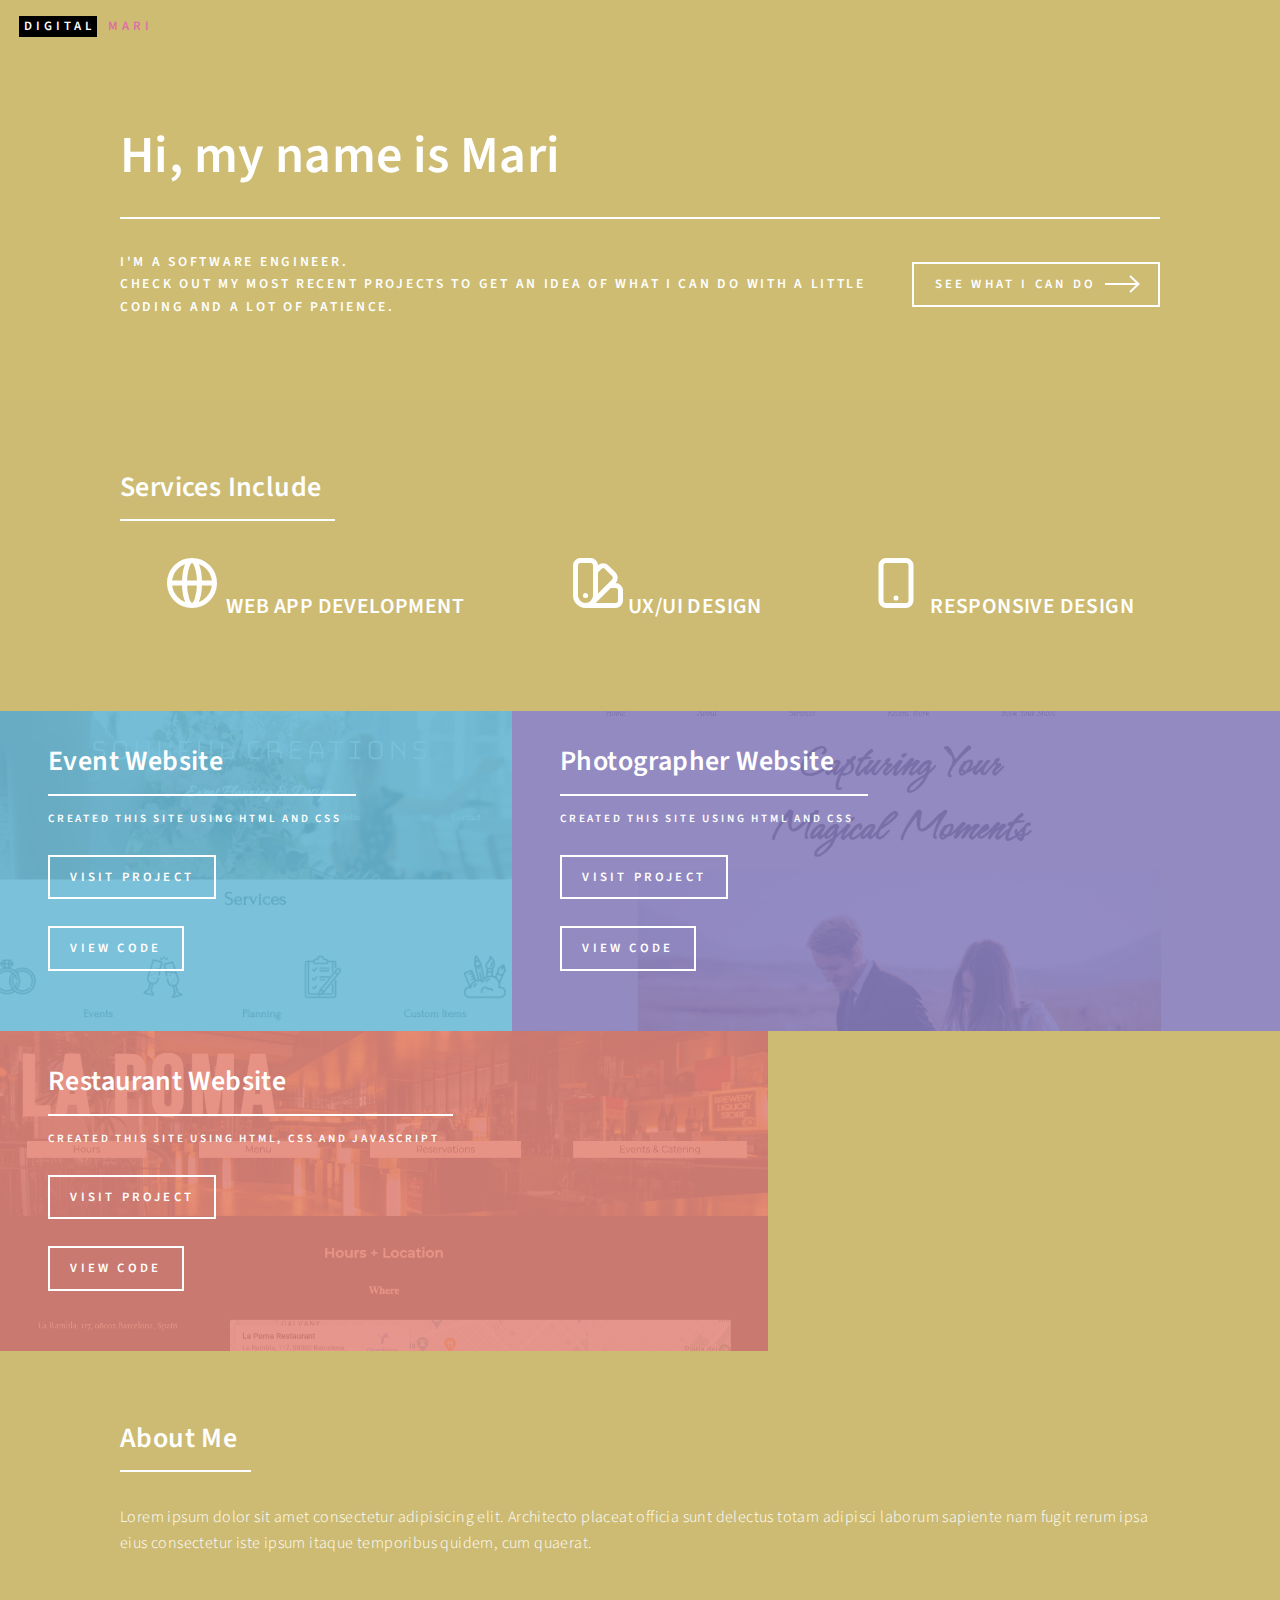
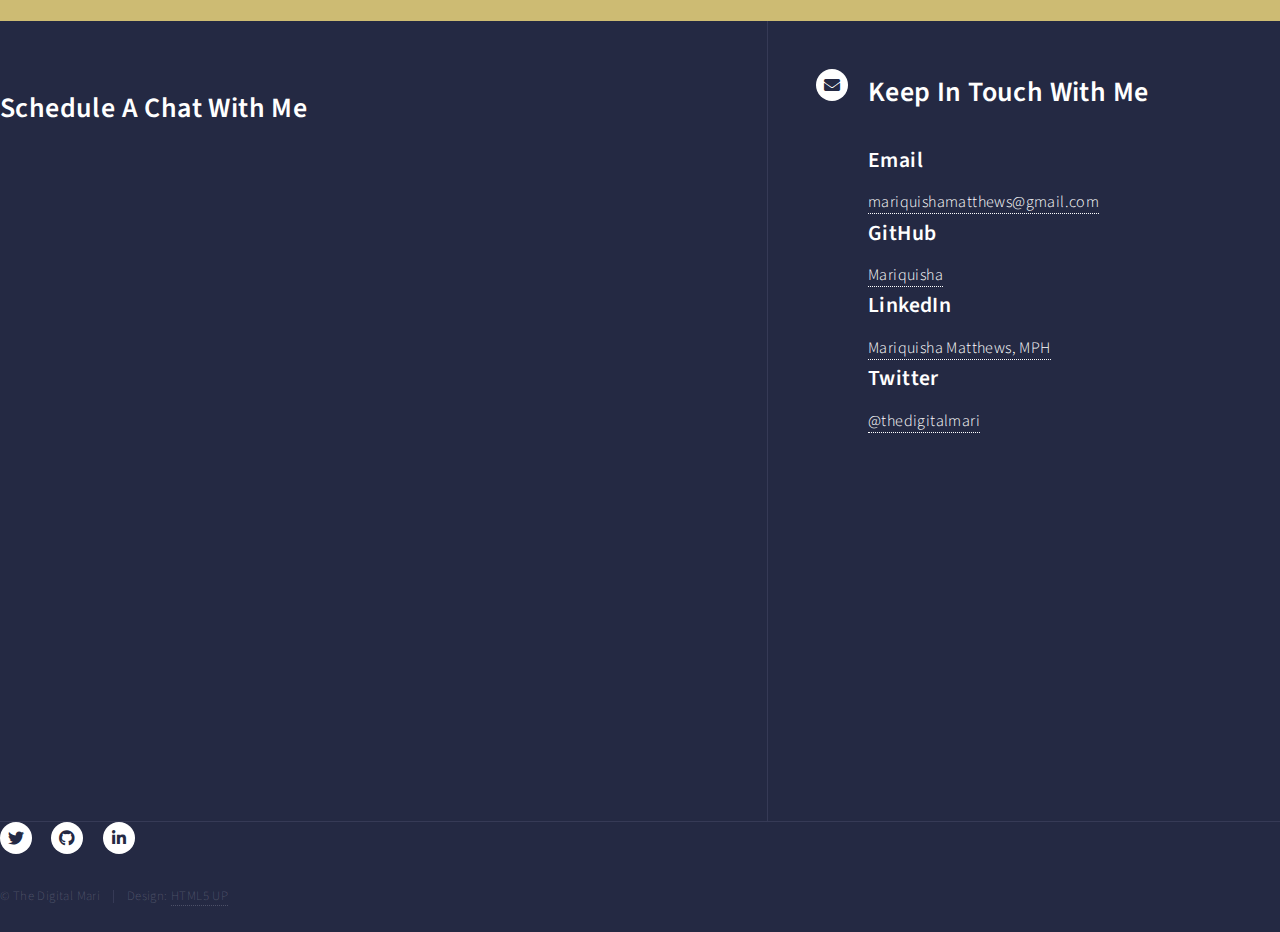
==== commit 63b5e65e: "Changes update" ====
--- a/index.html
+++ b/index.html
@@ -20,13 +20,14 @@
 				<!-- Header -->
 					<header id="header" class="alt">
 						<a href="index.html" class="logo"><strong>Digital</strong> <span>Mari</span></a>
-						<!-- <nav>
+						<!--<img src="images/IMG_D7A53CA8E033-1.jpeg"-->
+						<!--<nav>
 							<a href="#menu">Menu</a>
-						</nav> -->
+						</nav>-->
 					</header>
 
 				<!-- Menu -->
-					<!-- <nav id="menu">
+					<!--<nav id="menu">
 						<ul class="links">
 							<li><a href="index.html">Home</a></li>
 							<li><a href="landing.html"> Recent Projects</a></li>
@@ -45,7 +46,7 @@
 							<div class="content">
 								<p>I'm a Software Engineer. <br> Check out my most recent projects to get an idea of what I can do with a little coding and a lot of patience.</p>
 								<ul class="actions">
-									<li><a href="landing.html" class="button next scrolly">See What I Can Do</a></li>
+									<li><a href="#one" class="button next scrolly">See What I Can Do</a></li>
 								</ul>
 							</div>
 						</div>
@@ -53,45 +54,61 @@
 
 				<!-- Main -->
 					<div id="main">
-
+			
 						<!-- One -->
+						<div class="inner">
+							<header class="major">
+								<h2>Services Include</h2>
+							</header>
+							<ul class="services-ul">
+								<h3> <svg xmlns="http://www.w3.org/2000/svg" class="h-6 w-6" fill="none" viewBox="0 0 24 24" stroke="currentColor" stroke-width="2" height=60px>
+									<path stroke-linecap="round" stroke-linejoin="round" d="M21 12a9 9 0 01-9 9m9-9a9 9 0 00-9-9m9 9H3m9 9a9 9 0 01-9-9m9 9c1.657 0 3-4.03 3-9s-1.343-9-3-9m0 18c-1.657 0-3-4.03-3-9s1.343-9 3-9m-9 9a9 9 0 019-9" />
+								  </svg> WEB APP DEVELOPMENT </h3> </br>
+								<h3> <svg xmlns="http://www.w3.org/2000/svg" class="h-6 w-6" fill="none" viewBox="0 0 24 24" stroke="currentColor" stroke-width="2" height=60px>
+									<path stroke-linecap="round" stroke-linejoin="round" d="M7 21a4 4 0 01-4-4V5a2 2 0 012-2h4a2 2 0 012 2v12a4 4 0 01-4 4zm0 0h12a2 2 0 002-2v-4a2 2 0 00-2-2h-2.343M11 7.343l1.657-1.657a2 2 0 012.828 0l2.829 2.829a2 2 0 010 2.828l-8.486 8.485M7 17h.01" />
+								  </svg>UX/UI DESIGN </h3></br>
+								<h3> <svg xmlns="http://www.w3.org/2000/svg" class="h-6 w-6" fill="none" viewBox="0 0 24 24" stroke="currentColor" stroke-width="2" height=60px>
+									<path stroke-linecap="round" stroke-linejoin="round" d="M12 18h.01M8 21h8a2 2 0 002-2V5a2 2 0 00-2-2H8a2 2 0 00-2 2v14a2 2 0 002 2z" />
+								  </svg> RESPONSIVE DESIGN </h3>
+							</ul>
+						</div>
 							<section id="one" class="tiles">
 								<article>
 									<span class="image">
-										<img src="images/pic01.jpg" alt="" />
-									</span>
-									<header class="major">
-										<h3><a href="landing.html" class="link">Event Website</a></h3>
+										<img src="images/eventpage.png" alt="" />
+									</span>
+									<header class="major">
+										<h3>Event Website</h3>
 										<p>Created this Site using HTML and CSS</p> <br>
 										<ul class="actions">
-											<li><a href="generic.html" class="button">Visit Project</a></li> <br>
-											<li><a href="generic.html" class="button">View Code</a></li>
+											<li><a href="https://62733cd740567e458bc3a9c0--startling-longma-4046b9.netlify.app/" class="button">Visit Project</a></li> <br>
+											<li><a href="https://github.com/Mariquisha/EventWebsite" class="button">View Code</a></li>
 										</ul>
 									</header>
 								</article>
 								<article>
 									<span class="image">
-										<img src="images/pic02.jpg" alt="" />
-									</span>
-									<header class="major">
-										<h3><a href="landing.html" class="link">Photographer Website</a></h3>
+										<img src="images/photographysite.png" alt="" />
+									</span>
+									<header class="major">
+										<h3>Photographer Website</h3>
 										<p>Created this Site using HTML and CSS</p> <br>
 										<ul class="actions">
-											<li><a href="generic.html" class="button">Visit Project</a></li> <br>
-											<li><a href="generic.html" class="button">View Code</a></li>
+											<li><a href="https://legendary-axolotl-9e63ab.netlify.app/" class="button">Visit Project</a></li> <br>
+											<li><a href="https://github.com/Mariquisha/PhotographerWebsite" class="button">View Code</a></li>
 										</ul>
 									</header>
 								</article>
 								<article>
 									<span class="image">
-										<img src="images/pic03.jpg" alt="" />
-									</span>
-									<header class="major">
-										<h3><a href="landing.html" class="link">Restaurant Website</a></h3>
-										<p>Created this Site using HTML and CSS</p> <br>
-										<ul class="actions">
-											<li><a href="generic.html" class="button">Visit Project</a></li> <br>
-											<li><a href="generic.html" class="button">View Code</a></li>
+										<img src="images/lapomapage.png" alt="" />
+									</span>
+									<header class="major">
+										<h3>Restaurant Website</h3>
+										<p>Created this Site using HTML, CSS and JAVASCRIPT</p> <br>
+										<ul class="actions">
+											<li><a href="https://unrivaled-raindrop-b51260.netlify.app/" class="button">Visit Project</a></li> <br>
+											<li><a href="https://github.com/Mariquisha/La-Poma-Restaurant" class="button">View Code</a></li>
 										</ul>
 									</header>
 								</article>
@@ -113,6 +130,12 @@
 						<!-- Two -->
 							 <section id="two">
 								<div class="inner">
+									<header class="major">
+										<h2>About Me</h2>
+									</header>
+										<p>Lorem ipsum dolor sit amet consectetur adipisicing elit. Architecto placeat officia sunt delectus totam adipisci laborum sapiente nam fugit rerum ipsa eius consectetur iste ipsum itaque temporibus quidem, cum quaerat.</p>
+									</div>
+								<!--<div class="inner">
 									<header class="major">
 										<h2>Skills Include</h2>
 									</header>
@@ -131,7 +154,7 @@
 										<li> WIX </li>
 										<li> GITHUB </li>
 									</ul>
-									<!--<ul class="actions">
+									<ul class="actions">
 										<li><a href="landing.html" class="button next">Get Started</a></li>
 									</ul> -->
 								</div>
@@ -140,55 +163,53 @@
 					</div>
 
 				<!-- Contact -->
-				<!-- Calendly inline widget begin -->
-				<h2> Schedule A Chat With Me</h2>
-				<div class="calendly-inline-widget" data-url="https://calendly.com/mariquishamatthews" style="min-width:320px;height:630px;"></div>
-				<script type="text/javascript" src="https://assets.calendly.com/assets/external/widget.js" async></script>
-<!-- Calendly inline widget end -->
-					<!-- <section id="contact">
-						<div class="inner">
+				<section id="contact">
+					<div class="inner">
+						<section>
+							<!--<form method="post" action="#">
+								<div class="fields">
+									<div class="field half">
+										<label for="name">Name</label>
+										<input type="text" name="name" id="name" />
+									</div>
+									<div class="field half">
+										<label for="email">Email</label>
+										<input type="text" name="email" id="email" />
+									</div>
+									<div class="field">
+										<label for="message">Message</label>
+										<textarea name="message" id="message" rows="6"></textarea>
+									</div>
+								</div>
+								<ul class="actions">
+									<li><input type="submit" value="Send Message" class="primary" /></li>
+									<li><input type="reset" value="Clear" /></li>
+								</ul>
+							</form>-->
+							<!-- Calendly inline widget begin -->
+							<h2> Schedule A Chat With Me</h2>
+								<div class="calendly-inline-widget" data-url="https://calendly.com/mariquishamatthews" style="min-width:320px;height:630px;"></div>
+								<script type="text/javascript" src="https://assets.calendly.com/assets/external/widget.js" async></script>
+							<!-- Calendly badge widget end -->
+						</section>
+						<section class="split">
 							<section>
-								<h2> Contact Me</h2>
-								<form method="post" action="#">
-									<div class="fields">
-										<div class="field half">
-											<label for="name">Name</label>
-											<input type="text" name="name" id="name" />
-										</div>
-										<div class="field half">
-											<label for="email">Email</label>
-											<input type="text" name="email" id="email" />
-										</div>
-										<div class="field">
-											<label for="message">Message</label>
-											<textarea name="message" id="message" rows="6"></textarea>
-										</div>
-									</div>
-									<ul class="actions">
-										<li><input type="submit" value="Send Message" class="primary" /></li><br>
-										<li><input type="reset" value="Clear" /></li>
-									</ul>
-								</form>
+								<div class="contact-method">
+									<h2> Keep In Touch With Me</h2>
+									<span class="icon solid alt fa-envelope"></span>
+									<h3>Email</h3>
+									<a href="#">mariquishamatthews@gmail.com</a>
+									<h3>GitHub</h3>
+									<a href="https://github.com/Mariquisha">Mariquisha</a>
+									<h3>LinkedIn</h3>
+									<a href="https://www.linkedin.com/in/mariquisha-matthews-mph-8b26a1180/" >Mariquisha Matthews, MPH</a>
+									<h3>Twitter</h3>
+									<a href="https://twitter.com/thedigitalmari">@thedigitalmari</a>
+								</div>
 							</section>
-							<section class="split"> -->
-								<section>
-									<div class="contact-method">
-										<h2> Keep In Touch With Me</h2>
-										<span class="icon solid alt fa-envelope"></span>
-										<h3>Email</h3>
-										<a href="#">mariquishamatthews@gmail.com</a>
-										<h3>GitHub</h3>
-										<a href="https://github.com/Mariquisha">Mariquisha</a>
-										<h3>LinkedIn</h3>
-										<a href="https://www.linkedin.com/in/mariquisha-matthews-mph-8b26a1180/" >Mariquisha Matthews, MPH</a>
-										<h3>Twitter</h3>
-										<a href="https://twitter.com/thedigitalmari">@thedigitalmari</a>
-									</div>
-								</section>
-							</section>
-						</div>
-					</section> 
-
+						</section>
+					</div>
+				</section>
 				<!-- Footer -->
 					<footer id="footer">
 						<div class="inner">
@@ -198,17 +219,16 @@
 								<li><a href="https://www.linkedin.com/in/mariquisha-matthews-mph-8b26a1180/" class="icon brands alt fa-linkedin-in"><span class="label">LinkedIn</span></a></li>
 							</ul>
 							<ul class="copyright">
-								<li>&copy; Untitled</li><li>Design: <a href="https://html5up.net">HTML5 UP</a></li>
+								<li>&copy; The Digital Mari</li><li>Design: <a href="https://html5up.net">HTML5 UP</a></li>
 							</ul>
 						</div>
 					</footer>
-
 			</div>
-		<!-- Calendly badge widget begin -->
+		
 <link href="https://assets.calendly.com/assets/external/widget.css" rel="stylesheet">
 <script src="https://assets.calendly.com/assets/external/widget.js" type="text/javascript" async></script>
 <script type="text/javascript">window.onload = function() { Calendly.initBadgeWidget({ url: 'https://calendly.com/mariquishamatthews', text: 'Schedule time with me :)', color: '#ffffff', textColor: '#000000', branding: true }); }</script>
-<!-- Calendly badge widget end -->
+
 
 		<!-- Scripts -->
 			<script src="assets/js/jquery.min.js"></script>
--- a/assets/css/main.css
+++ b/assets/css/main.css
@@ -6,6 +6,13 @@
 	html5up.net | @ajlkn
 	Free for personal and commercial use under the CCA 3.0 license (html5up.net/license)
 */
+
+
+.services-ul {
+	display: flex;
+	flex-direction: row;
+	justify-content: space-around;
+}
 
 html, body, div, span, applet, object,
 iframe, h1, h2, h3, h4, h5, h6, p, blockquote,
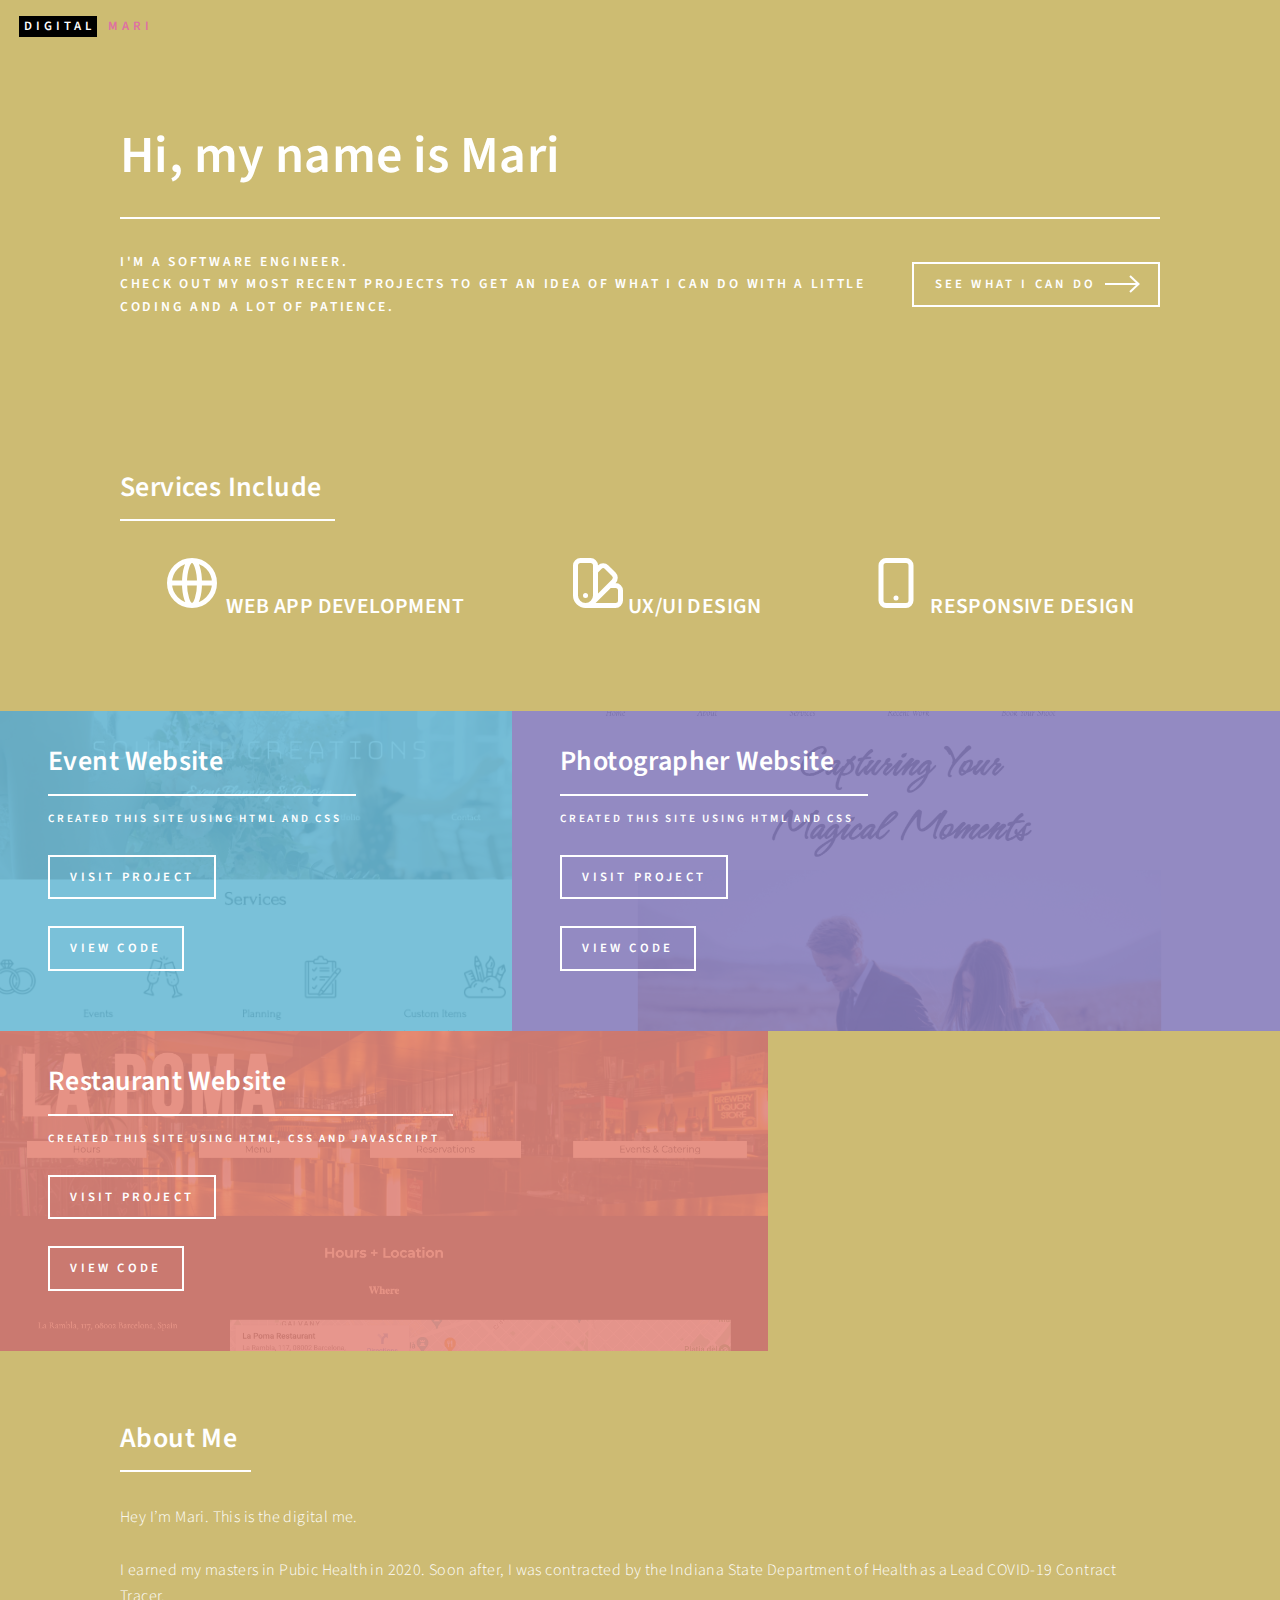
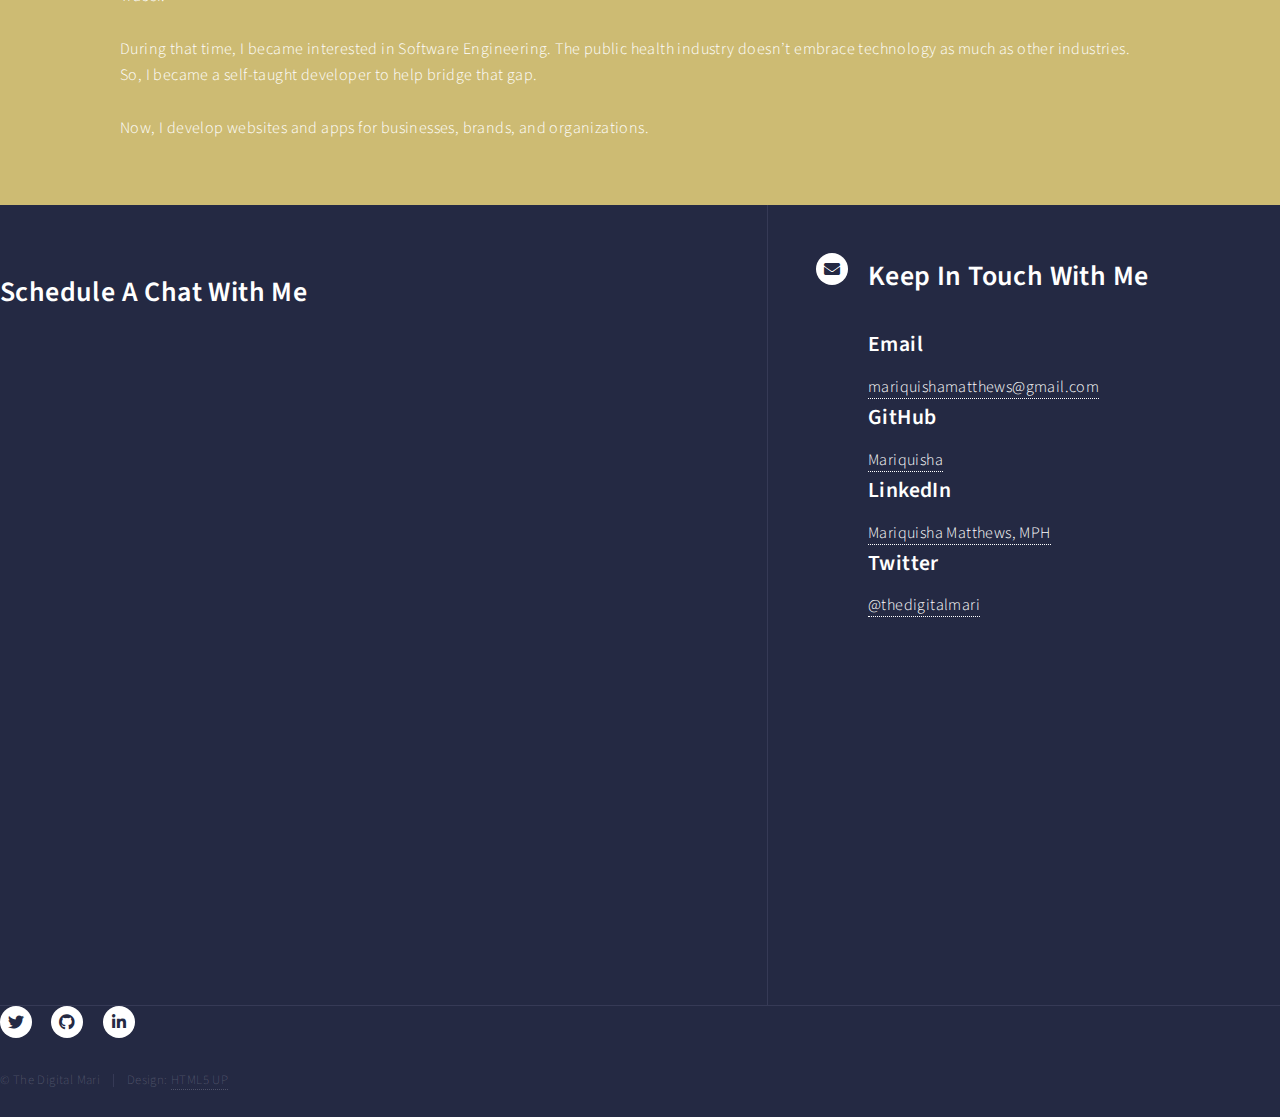
==== commit 830a3435: "Update index.html" ====
--- a/index.html
+++ b/index.html
@@ -133,7 +133,13 @@
 									<header class="major">
 										<h2>About Me</h2>
 									</header>
-										<p>Lorem ipsum dolor sit amet consectetur adipisicing elit. Architecto placeat officia sunt delectus totam adipisci laborum sapiente nam fugit rerum ipsa eius consectetur iste ipsum itaque temporibus quidem, cum quaerat.</p>
+										<p>Hey I’m Mari. This is the digital me. <br><br>
+
+											I earned my masters in Pubic Health in 2020. Soon after, I was contracted by the Indiana State Department of Health as a Lead COVID-19 Contract Tracer. <br><br>
+											
+											During that time, I became interested in Software Engineering. The public health industry doesn’t embrace technology as much as other industries. <br> So, I became a self-taught developer to help bridge that gap.<br><br>
+											
+											Now, I develop websites and apps for businesses, brands, and organizations.</p>
 									</div>
 								<!--<div class="inner">
 									<header class="major">
--- a/assets/css/main.css
+++ b/assets/css/main.css
@@ -3358,10 +3358,6 @@
 
 		@media screen and (max-width: 480px) {
 
-			#header .logo span {
-				display: none;
-			}
-
 			#header nav a[href="#menu"] {
 				overflow: hidden;
 				padding-right: 0 !important;
@@ -3410,14 +3406,14 @@
 	}
 
 		#banner:after {
-			-moz-transition: opacity 2.5s ease;
+			/*-moz-transition: opacity 2.5s ease;
 			-webkit-transition: opacity 2.5s ease;
 			-ms-transition: opacity 2.5s ease;
 			transition: opacity 2.5s ease;
 			-moz-transition-delay: 0.75s;
 			-webkit-transition-delay: 0.75s;
 			-ms-transition-delay: 0.75s;
-			transition-delay: 0.75s;
+			transition-delay: 0.75s;*/
 			pointer-events: none;
 			background-color: #ebd67a;
 			content: '';
@@ -3574,8 +3570,12 @@
 				#banner.major {
 					height: auto;
 					min-height: 0;
-					max-height: none;
-				}
+					
+				}
+			.services-ul{
+				display: flex;
+				flex-direction: column;
+			}
 
 		}
 
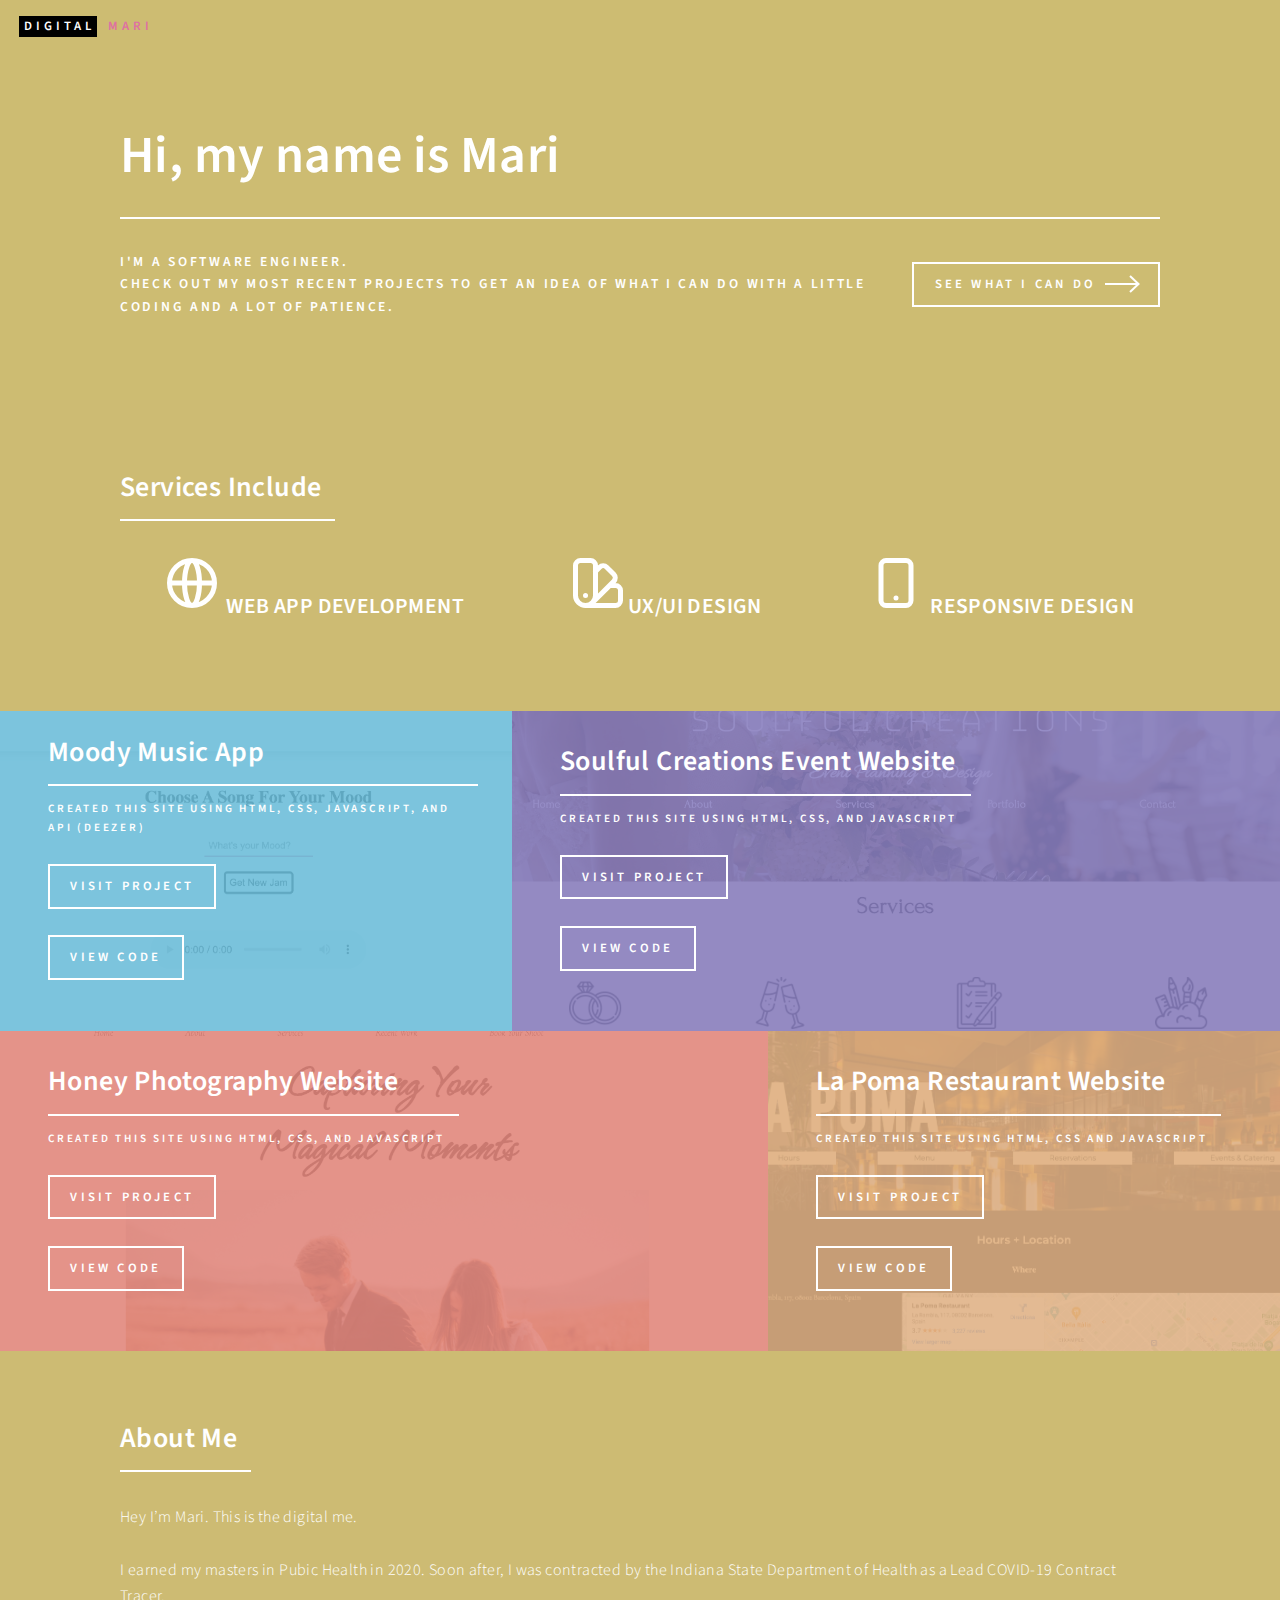
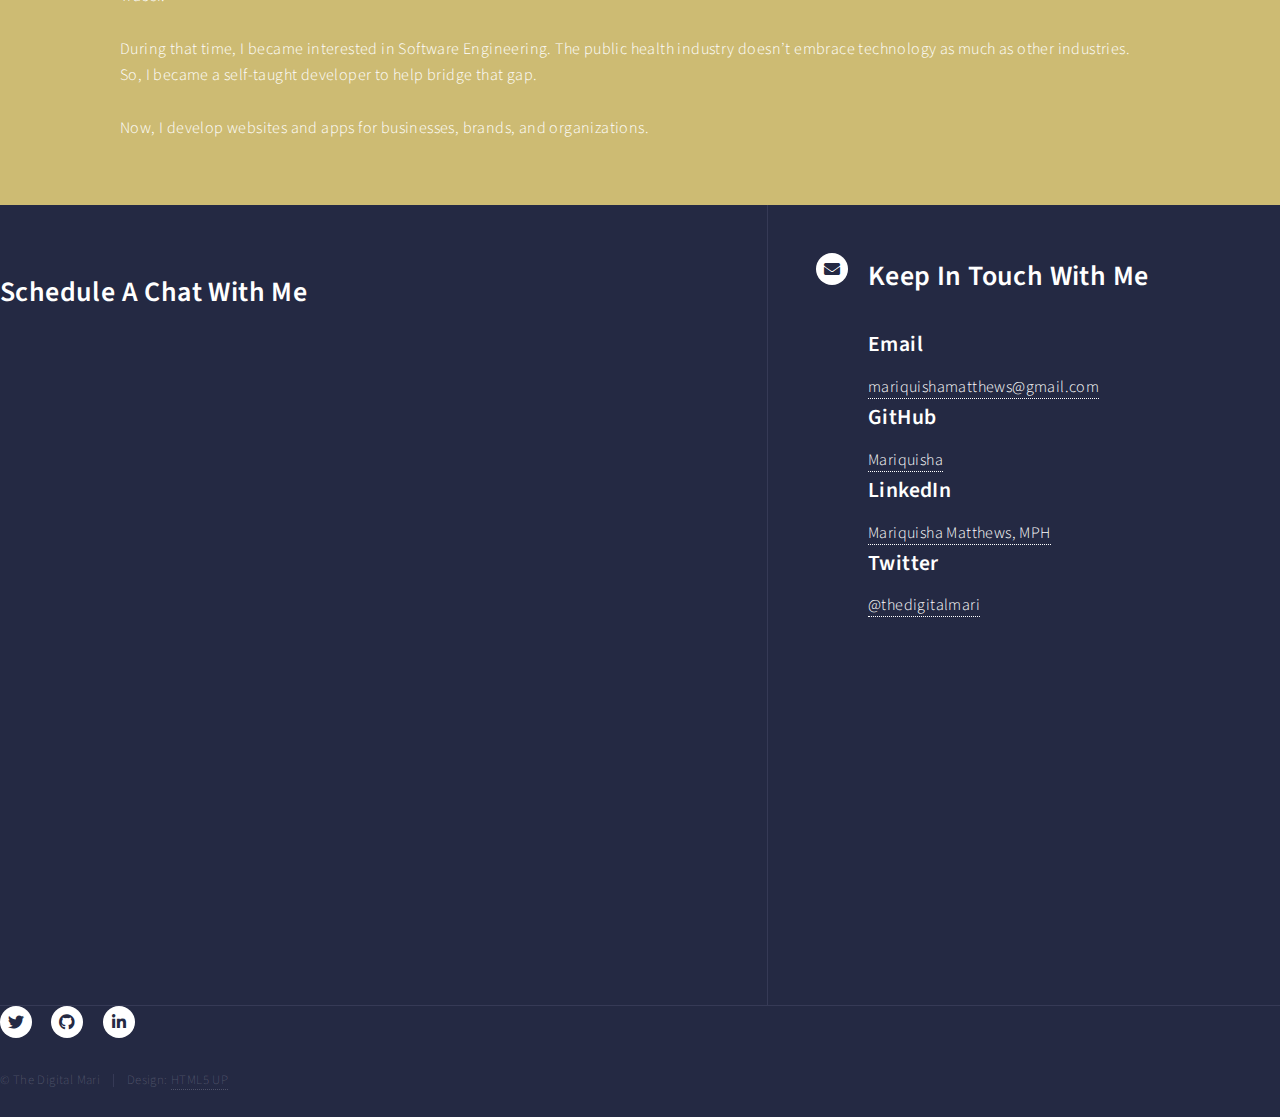
==== commit 13c112ae: "Adding Project to Portfolio" ====
--- a/index.html
+++ b/index.html
@@ -75,13 +75,26 @@
 							<section id="one" class="tiles">
 								<article>
 									<span class="image">
+										<img src="images/musicapi.png" alt="" />
+									</span>
+									<header class="major">
+										<h3>Moody Music App</h3>
+										<p>Created this Site using HTML, CSS, JAVASCRIPT, and API (Deezer)</p> <br>
+										<ul class="actions">
+											<li><a href="https://moodymusic.netlify.app" class="button">Visit Project</a></li> <br>
+											<li><a href="https://github.com/Mariquisha/musicapi" class="button">View Code</a></li>
+										</ul>
+									</header>
+								</article>
+								<article>
+									<span class="image">
 										<img src="images/eventpage.png" alt="" />
 									</span>
 									<header class="major">
-										<h3>Event Website</h3>
-										<p>Created this Site using HTML and CSS</p> <br>
-										<ul class="actions">
-											<li><a href="https://62733cd740567e458bc3a9c0--startling-longma-4046b9.netlify.app/" class="button">Visit Project</a></li> <br>
+										<h3>Soulful Creations Event Website</h3>
+										<p>Created this Site using HTML, CSS, and Javascript</p> <br>
+										<ul class="actions">
+											<li><a href="https://soulfulcreations.netlify.app" class="button">Visit Project</a></li> <br>
 											<li><a href="https://github.com/Mariquisha/EventWebsite" class="button">View Code</a></li>
 										</ul>
 									</header>
@@ -91,10 +104,10 @@
 										<img src="images/photographysite.png" alt="" />
 									</span>
 									<header class="major">
-										<h3>Photographer Website</h3>
-										<p>Created this Site using HTML and CSS</p> <br>
-										<ul class="actions">
-											<li><a href="https://legendary-axolotl-9e63ab.netlify.app/" class="button">Visit Project</a></li> <br>
+										<h3>Honey Photography Website</h3>
+										<p>Created this Site using HTML, CSS, and Javascript</p> <br>
+										<ul class="actions">
+											<li><a href="https://honeyphotography.netlify.app" class="button">Visit Project</a></li> <br>
 											<li><a href="https://github.com/Mariquisha/PhotographerWebsite" class="button">View Code</a></li>
 										</ul>
 									</header>
@@ -104,10 +117,10 @@
 										<img src="images/lapomapage.png" alt="" />
 									</span>
 									<header class="major">
-										<h3>Restaurant Website</h3>
+										<h3>La Poma Restaurant Website</h3>
 										<p>Created this Site using HTML, CSS and JAVASCRIPT</p> <br>
 										<ul class="actions">
-											<li><a href="https://unrivaled-raindrop-b51260.netlify.app/" class="button">Visit Project</a></li> <br>
+											<li><a href="https://lapomarestaurant.netlify.app" class="button">Visit Project</a></li> <br>
 											<li><a href="https://github.com/Mariquisha/La-Poma-Restaurant" class="button">View Code</a></li>
 										</ul>
 									</header>
